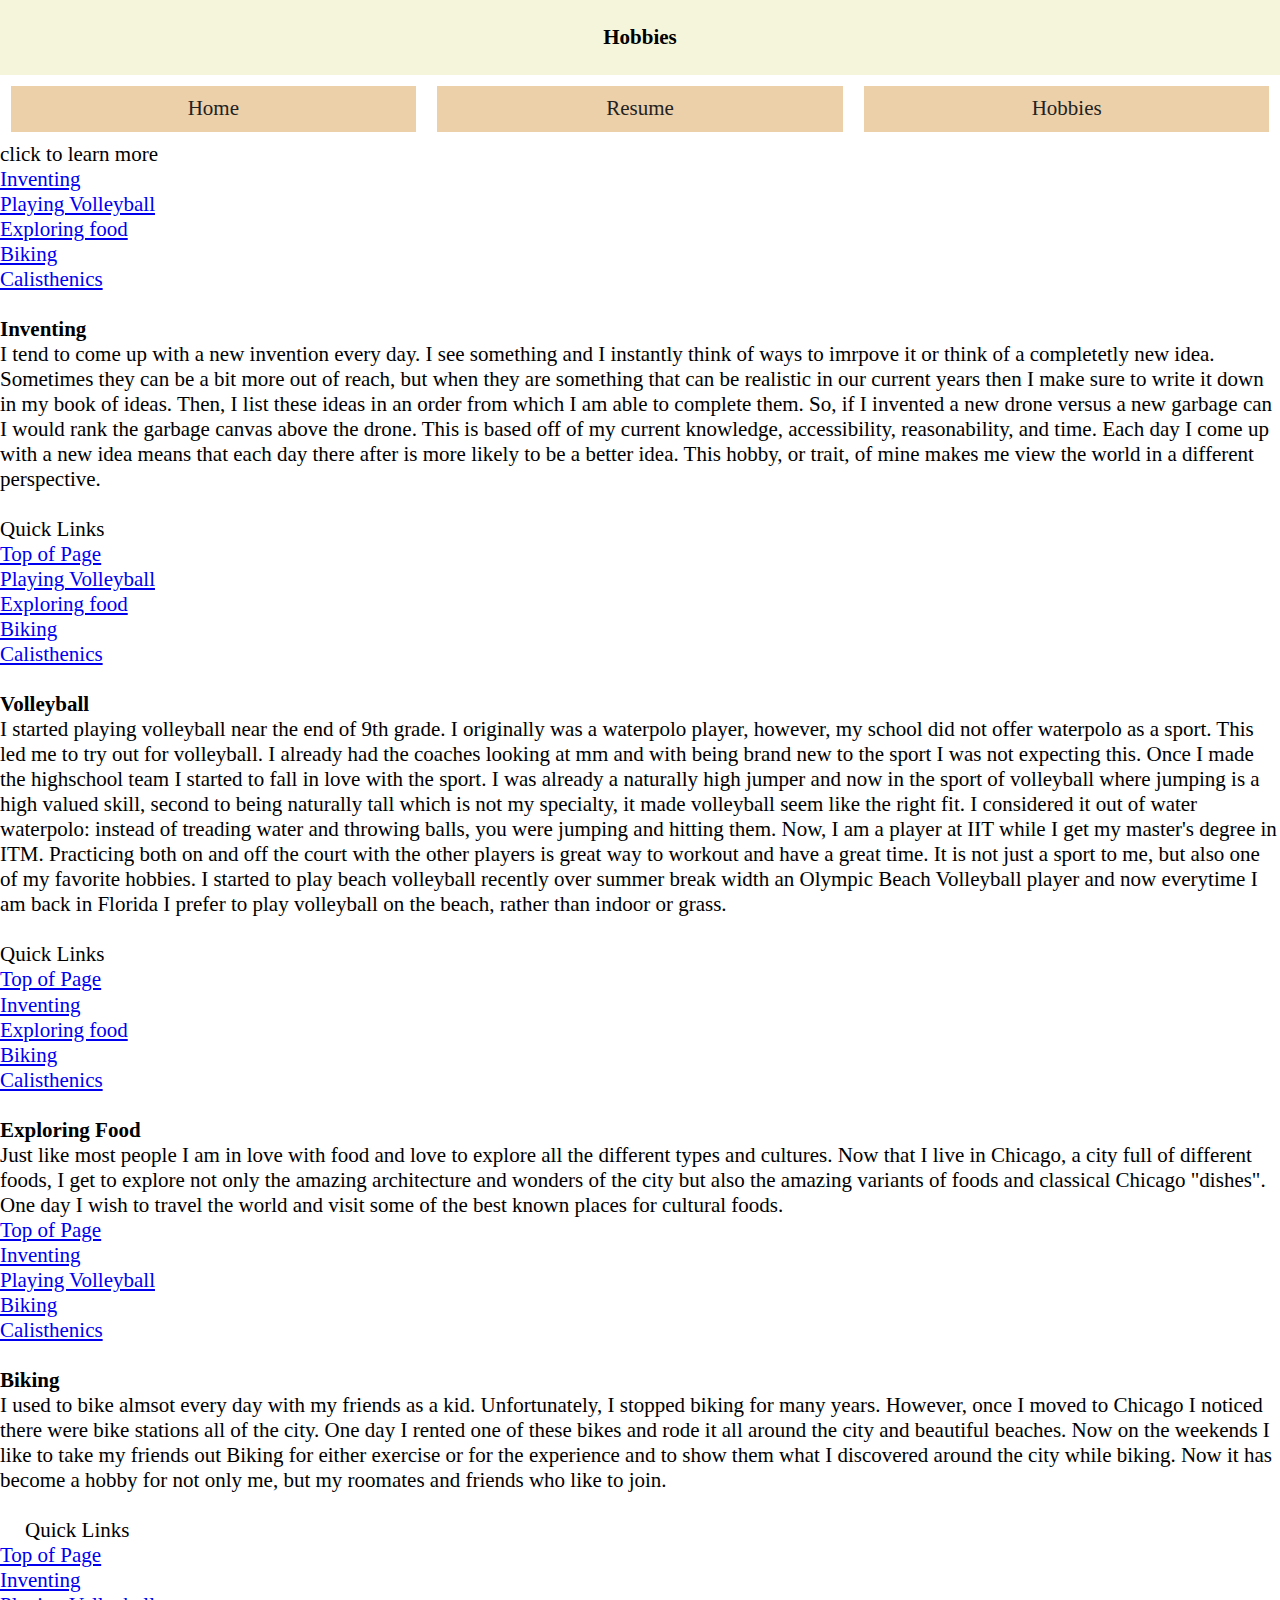
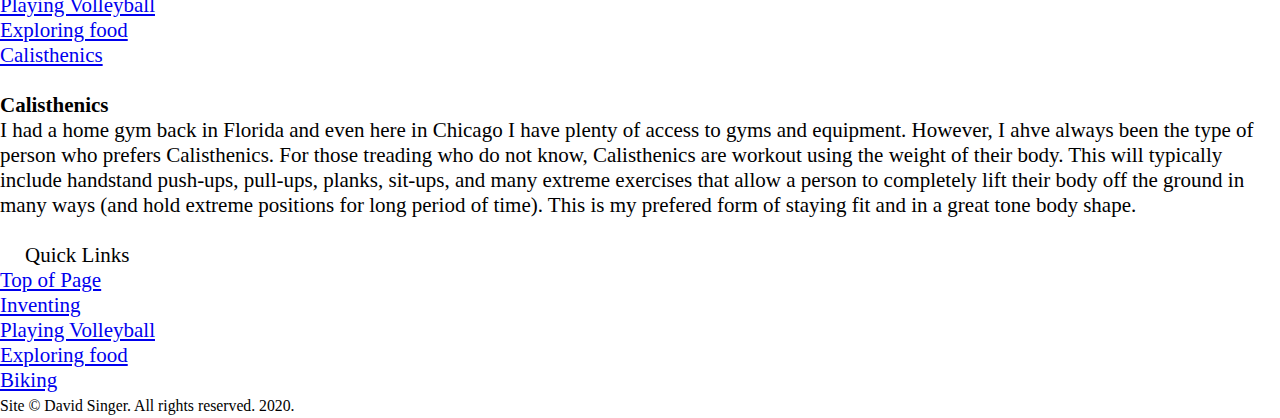
==== hobbies/index.html @ cd03e68f "Create responsive navigation bar, standard and min 304px." ====
<!DOCTYPE html>
<html lang="en" id="hobbies-page">

  <head>
    <title>Hobbies Page</title>
    <meta name="viewport" content="width=device-width,initial-scale=1.0,shrink-to-fit=none" />
    <meta charset="utf-8" />
    <link rel="stylesheet" href="../assets/css/screen.css" />
  </head>
  <body>
    <header id="header">
      <h1>Hobbies</h1>
      <nav id="navigation">
        <ul>
          <li><a href="../">Home</a></li>
          <li><a href="../resume/">Resume</a></li>
          <li><a href="">Hobbies</a></li>
        </ul>
      </nav>
    </header>

    <main id="content">
      <article>
        <h4>click to learn more</h4>
        <ul>
          <li><a href="#inventing">Inventing</a></li>
          <li><a href="#volleyball">Playing Volleyball</a></li>
          <li><a href="#food">Exploring food</a></li>
          <li><a href="#biking">Biking</a></li>
          <li><a href="#calisthenics">Calisthenics</a></li>
        </ul>
      </article>

      <article>

        <section id="inventing">
          <h2>Inventing</h2>
            <p>
              I tend to come up with a new invention every day. I see something
              and I instantly think of ways to imrpove it or think of a completetly
              new idea. Sometimes they can be a bit more out of reach, but when they
              are something that can be realistic in our current years then I make
              sure to write it down in my book of ideas. Then, I list these ideas
              in an order from which I am able to complete them. So, if I invented
              a new drone versus a new garbage can I would rank the garbage canvas
              above the drone. This is based off of my current knowledge,
              accessibility, reasonability, and time. Each day I come up with a
              new idea means that each day there after is more likely to be a
              better idea. This hobby, or trait, of mine makes me view the world
              in a different perspective.
            </p>
            <h5>Quick Links</h5>
            <ul>
              <li><a href="#top">Top of Page</a></li>
              <li><a href="#volleyball">Playing Volleyball</a></li>
              <li><a href="#food">Exploring food</a></li>
              <li><a href="#biking">Biking</a></li>
              <li><a href="#calisthenics">Calisthenics</a></li>
            </ul>
          </section>

          <section id="volleyball">
            <h2>Volleyball</h2>
              <p>
                I started playing volleyball near the end of 9th grade. I originally
                was a waterpolo player, however, my school did not offer waterpolo
                as a sport. This led me to try out for volleyball. I already had
                the coaches looking at mm and with being brand new to the sport I
                was not expecting this. Once I made the highschool team I started
                to fall in love with the sport. I was already a naturally high jumper
                and now in the sport of volleyball where jumping is a high valued
                skill, second to being naturally tall which is not my specialty,
                it made volleyball seem like the right fit. I considered it out
                of water waterpolo: instead of treading water and throwing balls,
                you were jumping and hitting them. Now, I am a player at IIT while
                I get my master's degree in ITM. Practicing both on and off the
                court with the other players is great way to workout and have a great
                time. It is not just a sport to me, but also one of my favorite
                hobbies.
                I started to play beach volleyball recently over summer break width
                an Olympic Beach Volleyball player and now everytime I am back
                in Florida I prefer to play volleyball on the beach, rather than
                indoor or grass.
              </p>
              <h5>Quick Links</h5>
              <ul>
                <li><a href="#top">Top of Page</a></li>
                <li><a href="#inventing">Inventing</a></li>
                <li><a href="#food">Exploring food</a></li>
                <li><a href="#biking">Biking</a></li>
                <li><a href="#calisthenics">Calisthenics</a></li>
              </ul>
          </section>

          <section id="food">
            <h2>Exploring Food</h2>
              <p>
                Just like most people I am in love with food and love to explore
                all the different types and cultures. Now that I live in Chicago,
                a city full of different foods, I get to explore not only the
                amazing architecture and wonders of the city but also the amazing
                variants of foods and classical Chicago "dishes". One day I wish
                to travel the world and visit some of the best known places for
                cultural foods.
              </p>
              <ul>
                <li><a href="#top">Top of Page</a></li>
                <li><a href="#inventing">Inventing</a></li>
                <li><a href="#volleyball">Playing Volleyball</a></li>
                <li><a href="#biking">Biking</a></li>
                <li><a href="#calisthenics">Calisthenics</a></li>
              </ul>
          </section>

          <section id="biking">
            <h2>Biking</h2>
              <p>
                I used to bike almsot every day with my friends as a kid. Unfortunately,
                I stopped biking for many years. However, once I moved to Chicago
                I noticed there were bike stations all of the city. One day I rented
                one of these bikes and rode it all around the city and beautiful
                beaches. Now on the weekends I like to take my friends out Biking
                for either exercise or for the experience and to show them what
                I discovered around the city while biking. Now it has become a
                hobby for not only me, but my roomates and friends who like to join.
              </p>
              <ul>
                <h5>Quick Links</h5>
                <li><a href="#top">Top of Page</a></li>
                <li><a href="#inventing">Inventing</a></li>
                <li><a href="#volleyball">Playing Volleyball</a></li>
                <li><a href="#food">Exploring food</a></li>
                <li><a href="#calisthenics">Calisthenics</a></li>
              </ul>
          </section>

          <section id="calisthenics">
            <h2>Calisthenics</h2>
              <p>
                I had a home gym back in Florida and even here in Chicago I have
                plenty of access to gyms and equipment. However, I ahve always
                been the type of person who prefers Calisthenics. For those treading
                who do not know, Calisthenics are workout using the weight of their
                body. This will typically include handstand push-ups, pull-ups,
                planks, sit-ups, and many extreme exercises that allow a person
                to completely lift their body off the ground in many ways (and hold
                extreme positions for long period of time). This is my prefered
                form of staying fit and in a great tone body shape.
              </p>
              <ul>
                <h5>Quick Links</h5>
                <li><a href="#top">Top of Page</a></li>
                <li><a href="#inventing">Inventing</a></li>
                <li><a href="#volleyball">Playing Volleyball</a></li>
                <li><a href="#food">Exploring food</a></li>
                <li><a href="#biking">Biking</a></li>
              </ul>
          </section>

      </article>
    </main>

    <footer id="footer">
      <p>Site © David Singer. All rights reserved. 2020.</p>
    </footer>
  </body>
</html>
---- assets/css/screen.css ----
@import url('https://fonts.googleapis.com/css2?family=David+Libre&display=swap');
@import url('//basehold.it/25');

/* http://meyerweb.com/eric/tools/css/reset/
   v2.0 | 20110126
   License: none (public domain)
*/
/* stylelint-disable */
a,abbr,acronym,address,applet,article,aside,audio,b,big,blockquote,body,canvas,caption,center,cite,code,dd,del,details,dfn,div,dl,dt,em,embed,fieldset,figcaption,figure,footer,form,h1,h2,h3,h4,h5,h6,header,hgroup,html,i,iframe,img,ins,kbd,label,legend,li,mark,menu,nav,object,ol,output,p,pre,q,ruby,s,samp,section,small,span,strike,strong,sub,summary,sup,table,tbody,td,tfoot,th,thead,time,tr,tt,u,ul,var,video{margin:0;padding:0;border:0;font:inherit;vertical-align:baseline}article,aside,details,figcaption,figure,footer,header,hgroup,main,menu,nav,section{display:block}html{line-height:1}body{line-height:inherit}ol,ul{list-style:none}blockquote,q{quotes:none}blockquote:after,blockquote:before,q:after,q:before{content:'';content:none}table{border-collapse:collapse;border-spacing:0}
/* stylelint-enable */

html{
  font-family: Times, Georgia, 'David Libre';
  font-size: 1.313em; /* 21px / 16px = 1.313em */
  line-height: 1.19047619em; /* 25px / 21px = 1.19047619em */
}

h1{
  padding-top: 1.19047619em; /* 25px / 21px = 1.19047619em */
  font-weight: 800;
  background-color: beige;
  padding: 1.19047619em;;
  text-align: center;
}

nav a{
  margin: .5em .5em;
  display: block;
  text-align: center;
  text-decoration: none;
  background: #ecd0aa;
  color: #222;
  padding-block: 0.5em
}

a:hover{
  background: #a6733d
}

h2{
  padding-top: 1.19047619em; /* 25px / 21px = 1.19047619em */
  font-weight: 800;
}

h3{
  font-style: italic;
  font-weight: 800;
  padding-top: 1.19047619em; /* 25px / 21px = 1.19047619em */
}

h5{
  padding-top: 1.19047619em; /* 25px / 21px = 1.19047619em */
}

p{
  padding-top/bottom: 1.19047619em; /* 25px / 21px = 1.19047619em */
}
#resume-page li{
  padding-left: 1.19047619em;
}

ul h5{
  padding-left: 1.19047619em;
}

ul ul {
  padding-left: 1.19047619em;
}

footer{
  font-size: 0.75em; /* 12px / 16px =.75em */
}

/* State Styles */
@media screen and (min-width: 304px){
  nav a{
    display: block;
    text-align: center;
    text-decoration: none;
    background: #ecd0aa;
    color: #222;
    padding-block: 0.5em
  }
  nav li{
    float: left;
    width: 33.3333333333%;
  }
  nav a:hover{
    background: #a6733d
  }
}
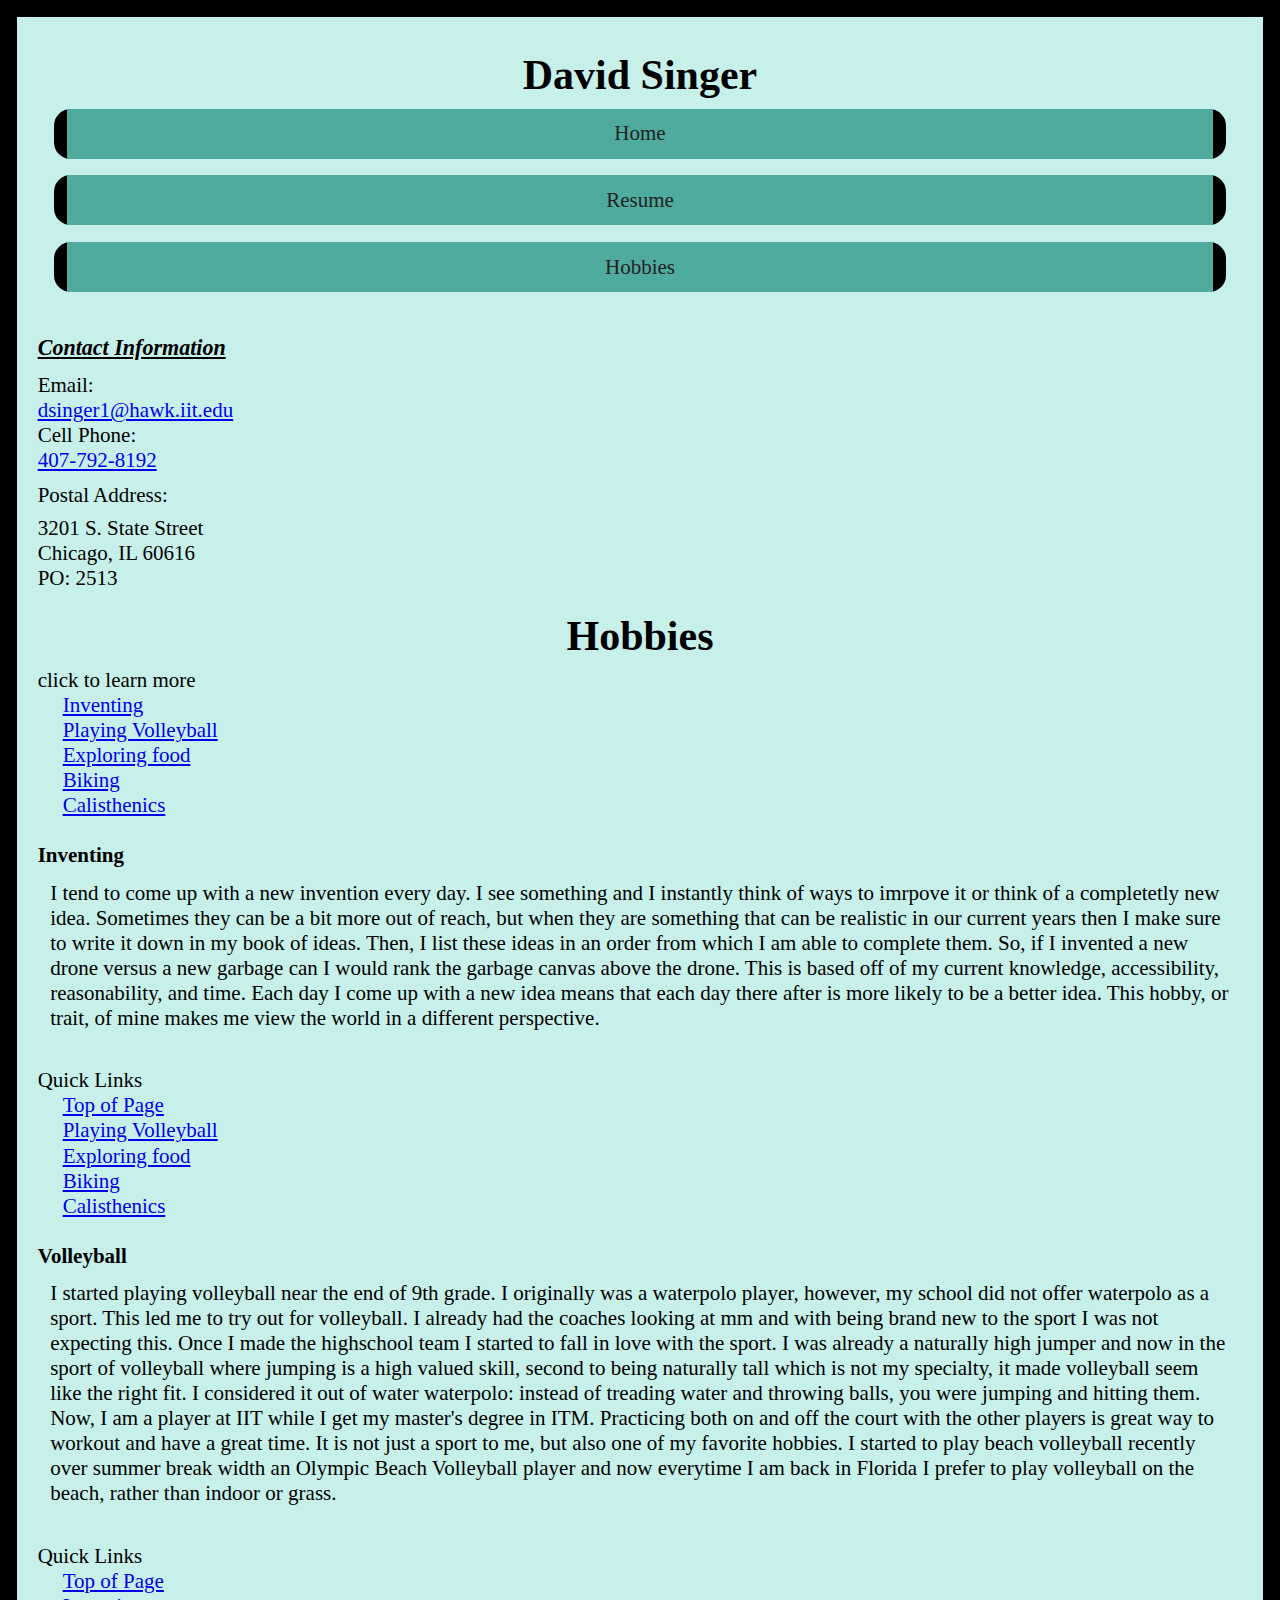
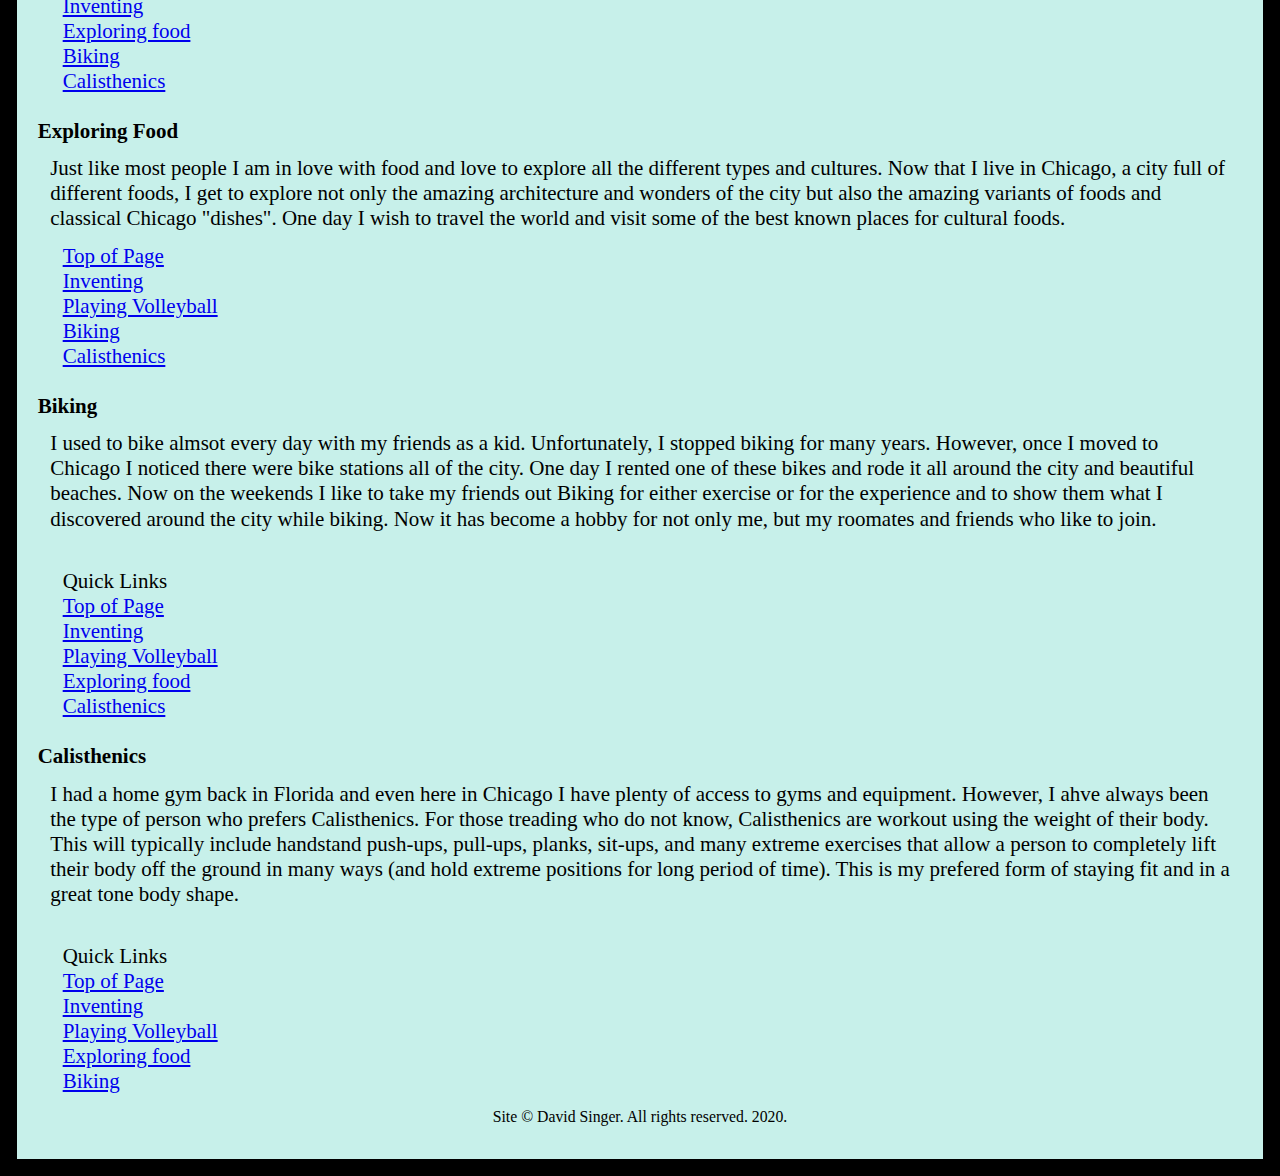
==== commit 5cf1e9c1: "Make left grid universal to all page (re-organize html) and page title styles (css)" ====
--- a/hobbies/index.html
+++ b/hobbies/index.html
@@ -9,7 +9,7 @@
   </head>
   <body>
     <header id="header">
-      <h1>Hobbies</h1>
+      <h1>David Singer</h1>
       <nav id="navigation">
         <ul>
           <li><a href="../">Home</a></li>
@@ -17,9 +17,27 @@
           <li><a href="">Hobbies</a></li>
         </ul>
       </nav>
+      <aside id="contact">
+        <h3 id="ctitle">Contact Information</h3>
+        <ul>
+          <li>Email:</li>
+          <li class="email"><a href="mailto:dsinger1@hawk.iit.edu">dsinger1@hawk.iit.edu</a></li>
+          <li>Cell Phone:</li>
+          <li class="tel"><a href="tel:+4077928192">407-792-8192</a></li>
+          <li class="postal">
+            <h4 id="address">Postal Address:</h4>
+              <ol>
+                <li>3201 S. State Street</li>
+                <li>Chicago, IL 60616</li>
+                <li>PO: 2513</li>
+              </ol>
+          </li>
+        </ul>
+      </aside>
     </header>
 
     <main id="content">
+      <h2 id="ptitle">Hobbies</h2>
       <article>
         <h4>click to learn more</h4>
         <ul>
--- a/assets/css/screen.css
+++ b/assets/css/screen.css
@@ -13,28 +13,42 @@
   font-family: Times, Georgia, 'David Libre';
   font-size: 1.313em; /* 21px / 16px = 1.313em */
   line-height: 1.19047619em; /* 25px / 21px = 1.19047619em */
+  padding: 0.79365079333em; /* 1 / 3 line-height */
+  background: black;
 }
 
 h1{
-  padding-top: 1.19047619em; /* 25px / 21px = 1.19047619em */
+  padding-top: 0.5em;
   font-weight: 800;
-  background-color: beige;
-  padding: 1.19047619em;;
+  background-color: #c7f0ea;
   text-align: center;
+  line-height: 0.79365079333em; /* 2/3 line-height */
+  font-size: 200%;
+}
+
+body{
+  padding: 1em;
+  background-color: #c7f0ea;
 }
 
 nav a{
-  margin: .5em .5em;
+  margin: 0.595238095em 0.595238095em; /* half line*/
   display: block;
   text-align: center;
   text-decoration: none;
-  background: #ecd0aa;
+  background: #50ab9f;
   color: #222;
-  padding-block: 0.5em
+  padding-block: 0.595238095em;
+}
+
+nav li{
+  margin: 0.79365079333em 0.79365079333em; /* half line*/
+  background: black;
+  border-radius: 0.79365079333em;
 }
 
 a:hover{
-  background: #a6733d
+  background: #607d9e;
 }
 
 h2{
@@ -54,8 +68,10 @@
 
 p{
   padding-top/bottom: 1.19047619em; /* 25px / 21px = 1.19047619em */
+  margin: 0.595238095em;
 }
-#resume-page li{
+
+#content li{
   padding-left: 1.19047619em;
 }
 
@@ -69,23 +85,37 @@
 
 footer{
   font-size: 0.75em; /* 12px / 16px =.75em */
+  text-align: center;
 }
 
 /* State Styles */
-@media screen and (min-width: 304px){
-  nav a{
-    display: block;
+@media screen and (min-width: 710px){
+  #resume-page body{
+    display: grid;
+    grid-gap: 20px;
+    grid-template-columns: 1fr minmax(2ch, 50ch);
+    grid-template-rows: 1fr 1fr;
+  }
+  #ptitle {
+    font-size: 200%;
+    font-weight: 800;
     text-align: center;
-    text-decoration: none;
-    background: #ecd0aa;
-    color: #222;
-    padding-block: 0.5em
+    margin-top: -0.4em; /* purely off eye design */
+    margin-bottom: 0.455em; /* purely off eye design */
   }
-  nav li{
-    float: left;
-    width: 33.3333333333%;
+  #ctitle {
+    font-size: 105%;
+    text-align: left;
+    color: black;
+    text-decoration: underline;
+    margin-bottom: 0.595238095em;
   }
-  nav a:hover{
-    background: #a6733d
+  #address {
+    margin-top: 0.45em; /* purely off eye design */
+    margin-bottom: 0.39em; /* purely off eye design */
+  }
+  footer{
+    grid-column-start: 1;
+    grid-column-end: 3;
   }
 }
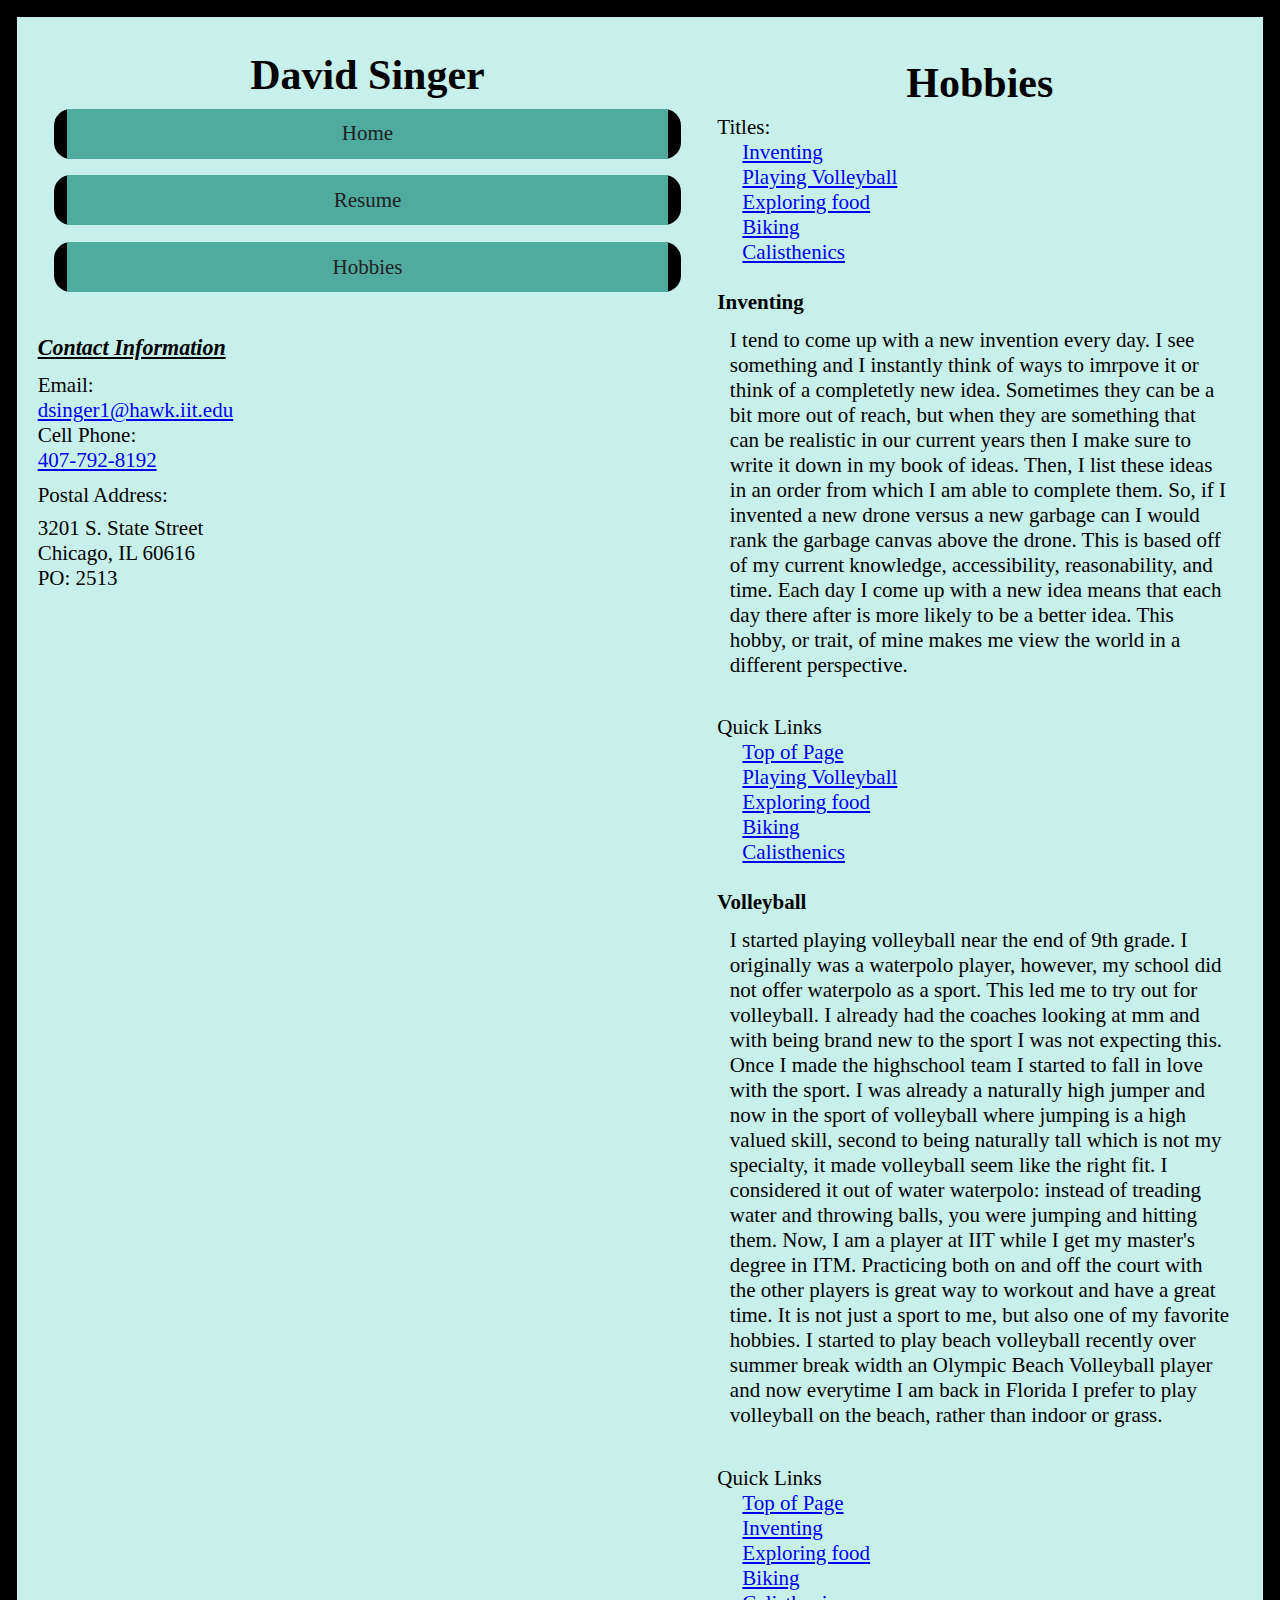
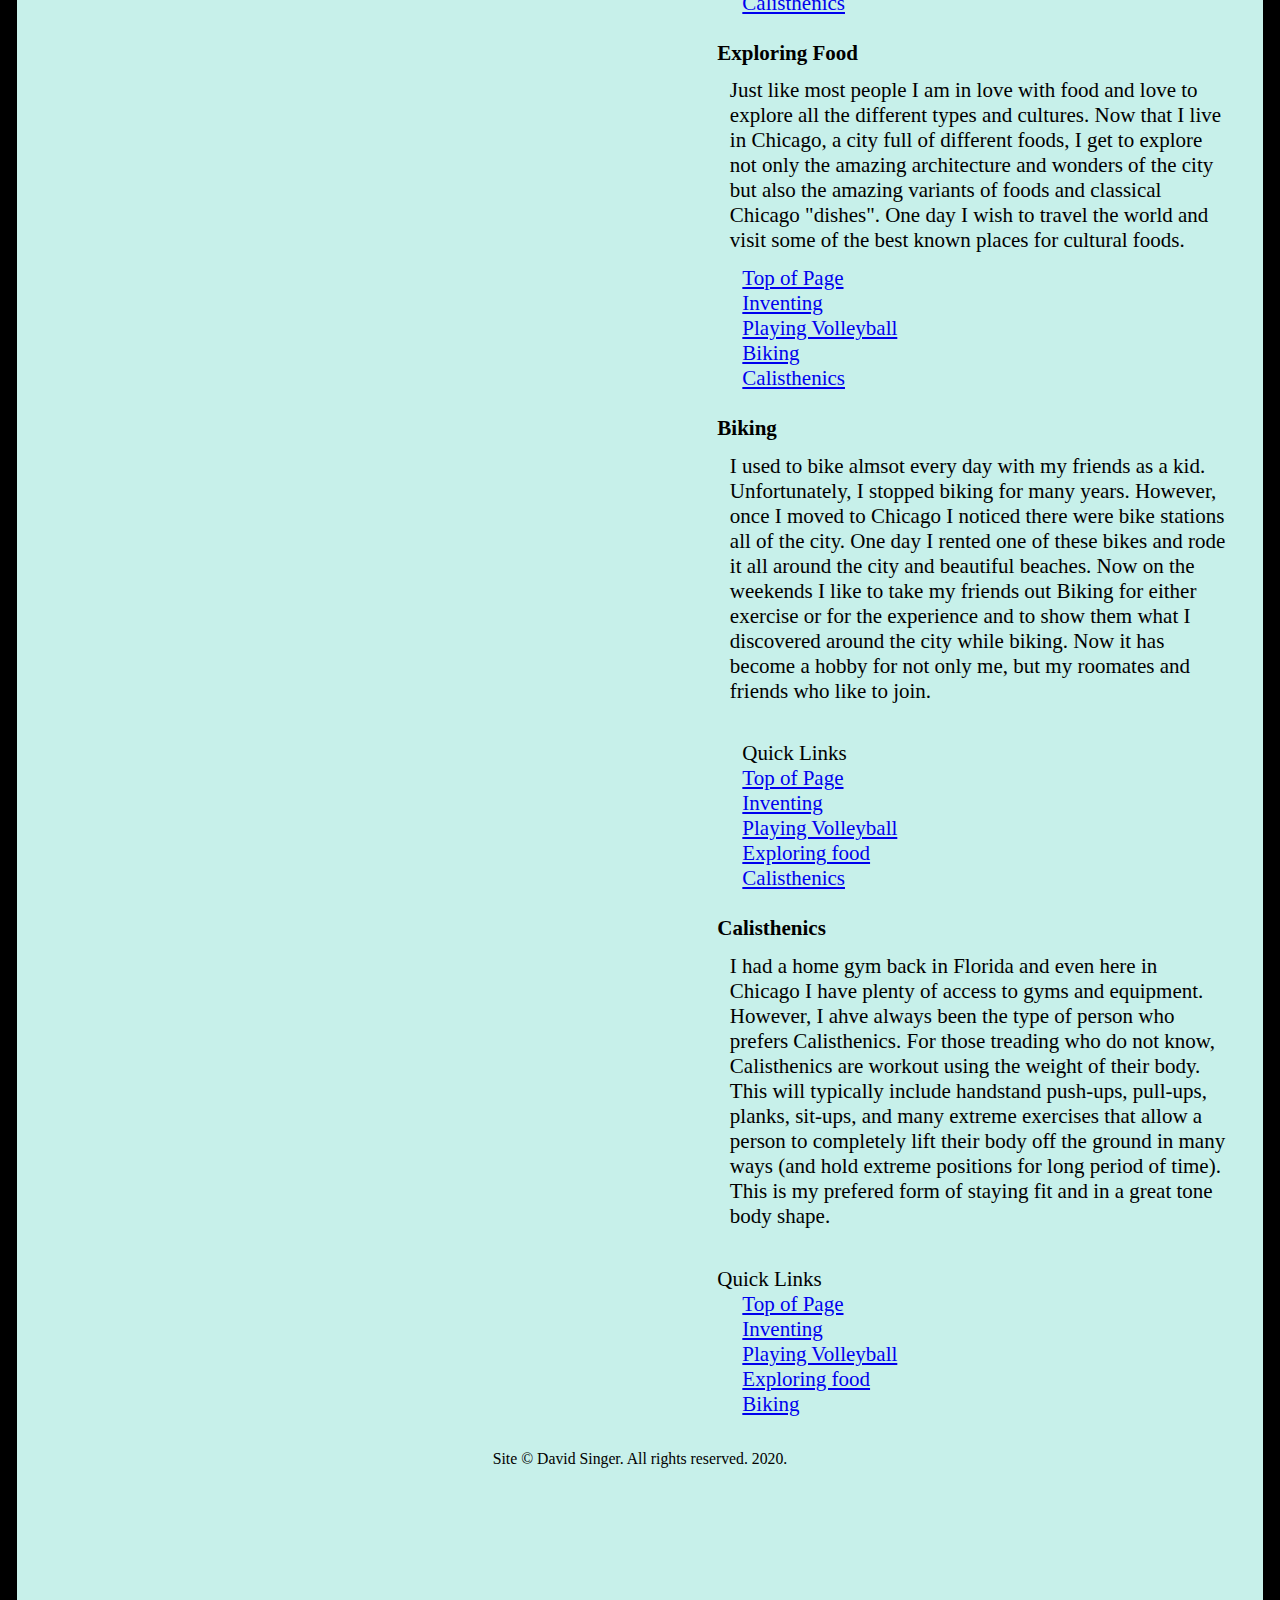
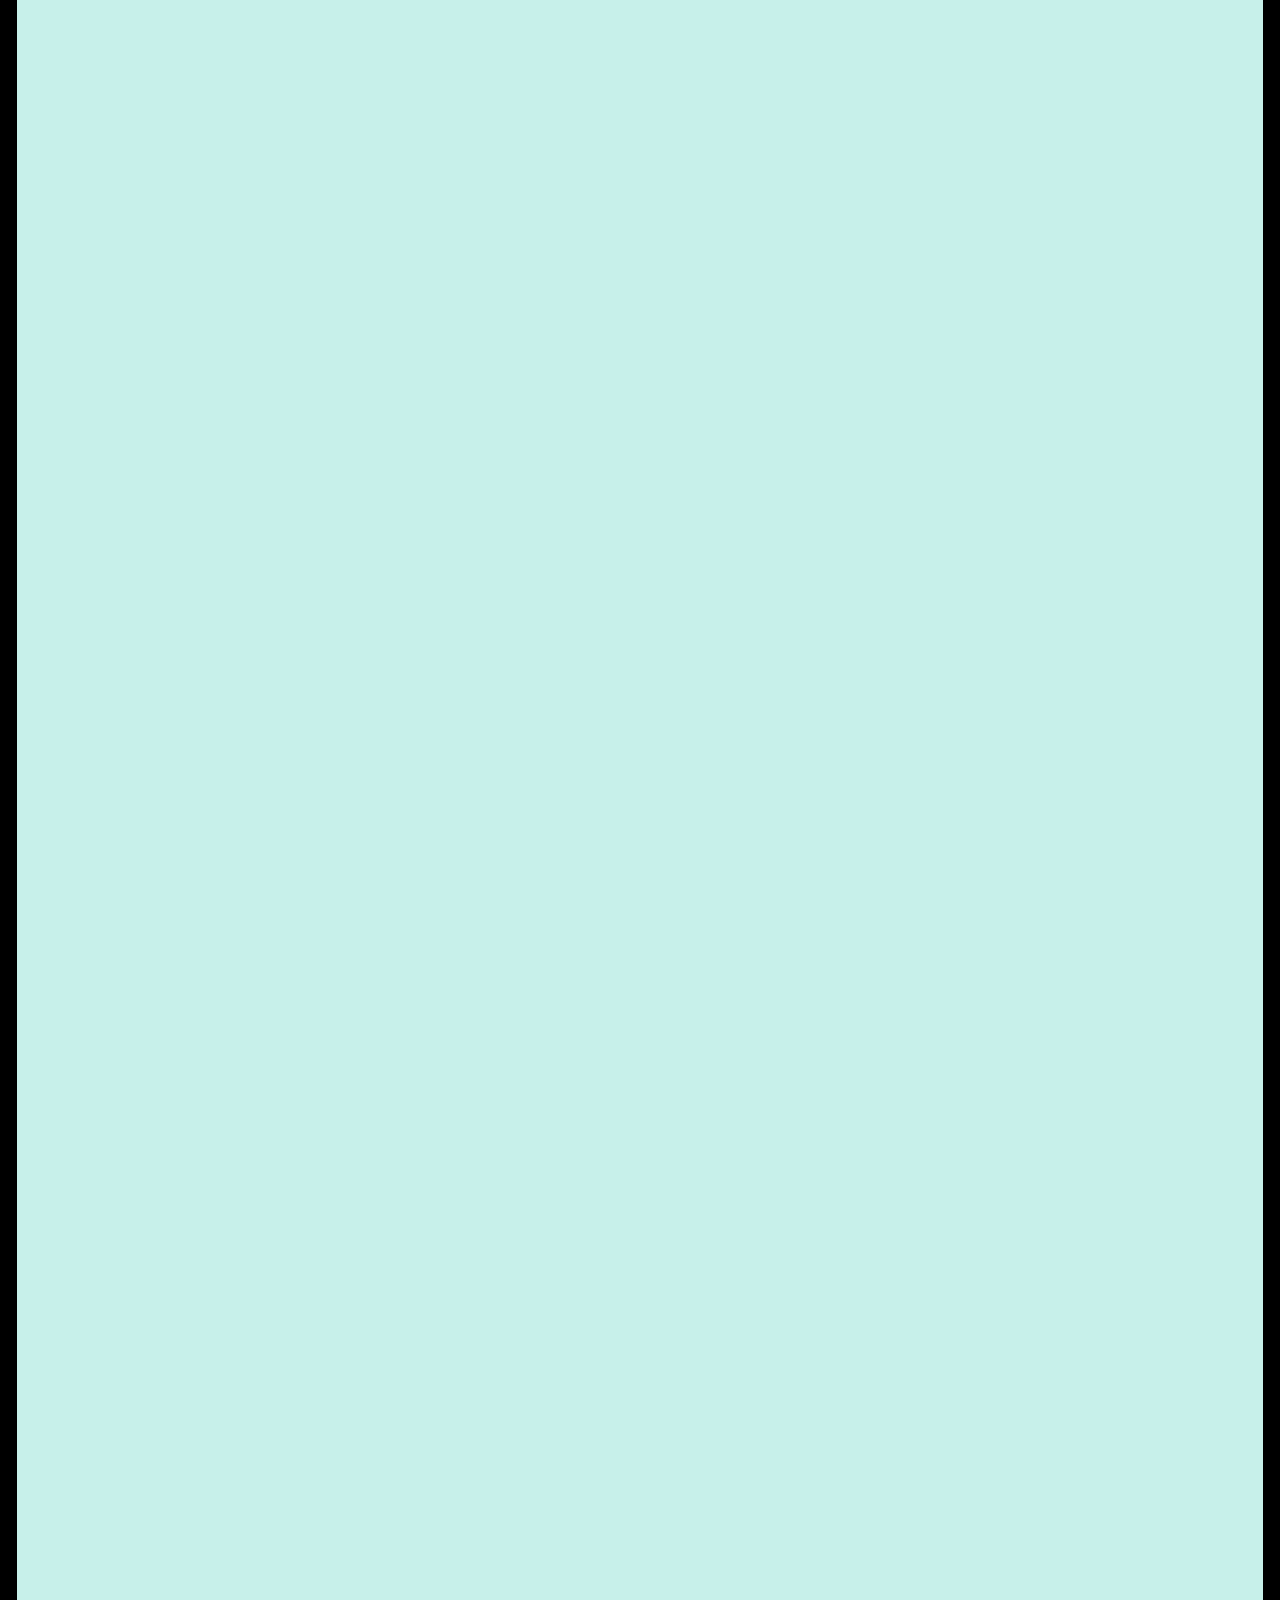
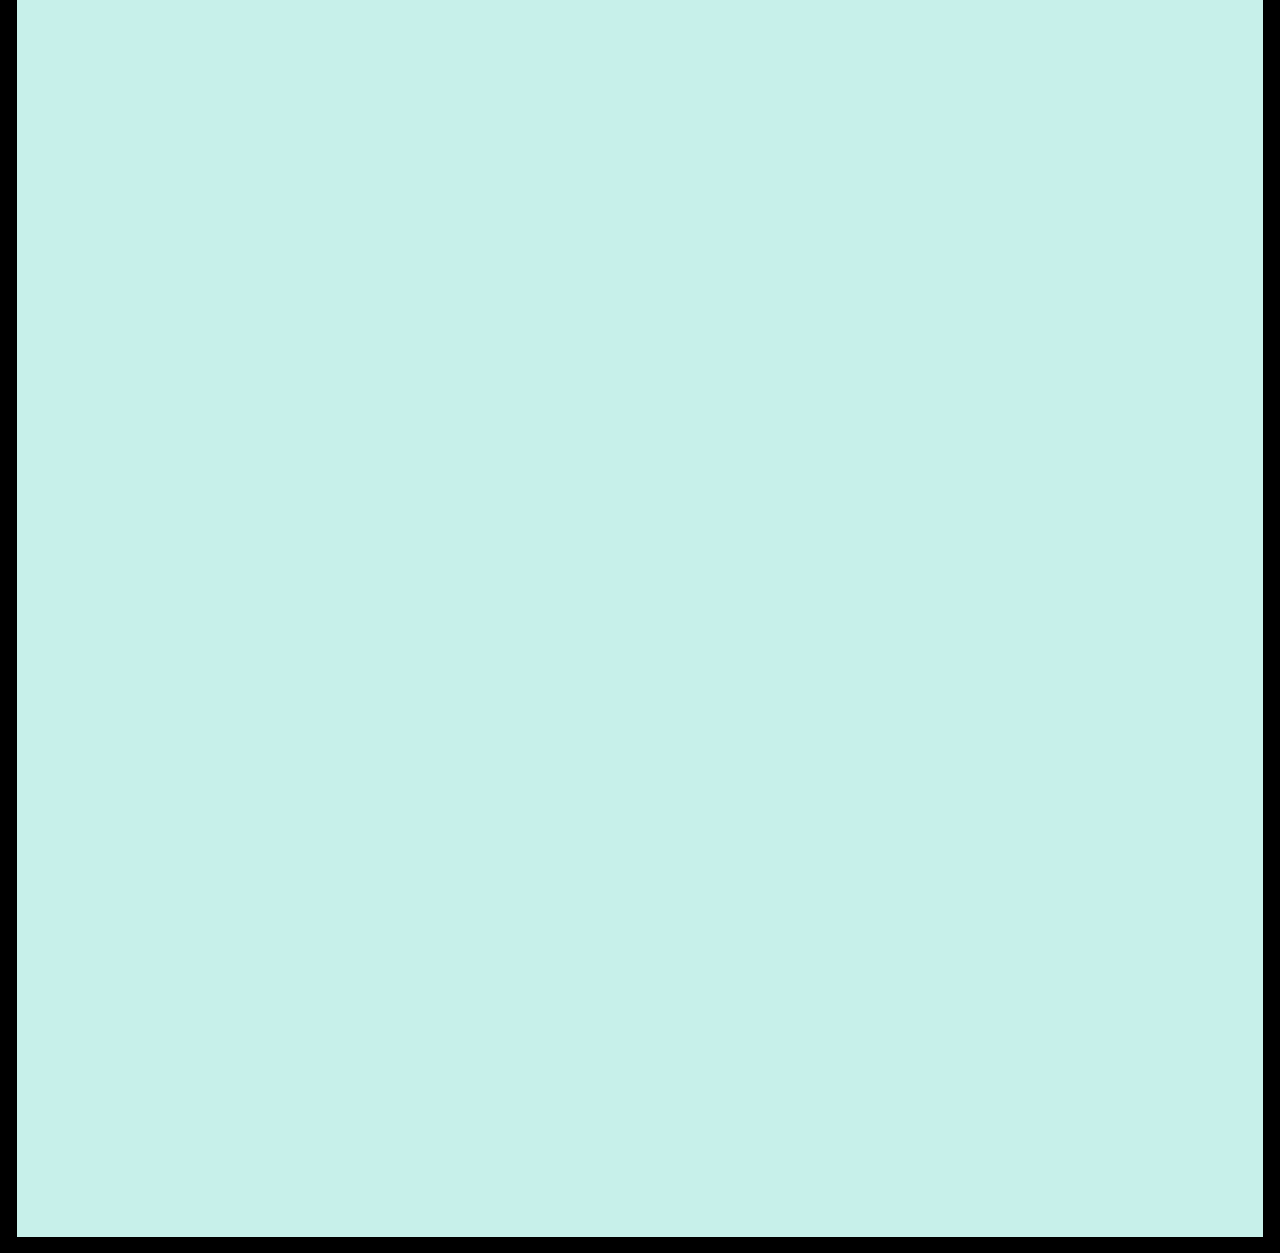
==== commit 5928559d: "Add class name to <ul> links on hobbies page for future" ====
--- a/hobbies/index.html
+++ b/hobbies/index.html
@@ -39,8 +39,8 @@
     <main id="content">
       <h2 id="ptitle">Hobbies</h2>
       <article>
-        <h4>click to learn more</h4>
-        <ul>
+        <h4>Titles:</h4>
+        <ul class="links">
           <li><a href="#inventing">Inventing</a></li>
           <li><a href="#volleyball">Playing Volleyball</a></li>
           <li><a href="#food">Exploring food</a></li>
@@ -68,7 +68,7 @@
               in a different perspective.
             </p>
             <h5>Quick Links</h5>
-            <ul>
+            <ul class="links">
               <li><a href="#top">Top of Page</a></li>
               <li><a href="#volleyball">Playing Volleyball</a></li>
               <li><a href="#food">Exploring food</a></li>
@@ -101,7 +101,7 @@
                 indoor or grass.
               </p>
               <h5>Quick Links</h5>
-              <ul>
+              <ul class="links">
                 <li><a href="#top">Top of Page</a></li>
                 <li><a href="#inventing">Inventing</a></li>
                 <li><a href="#food">Exploring food</a></li>
@@ -121,7 +121,7 @@
                 to travel the world and visit some of the best known places for
                 cultural foods.
               </p>
-              <ul>
+              <ul class="links">
                 <li><a href="#top">Top of Page</a></li>
                 <li><a href="#inventing">Inventing</a></li>
                 <li><a href="#volleyball">Playing Volleyball</a></li>
@@ -142,7 +142,7 @@
                 I discovered around the city while biking. Now it has become a
                 hobby for not only me, but my roomates and friends who like to join.
               </p>
-              <ul>
+              <ul class="links">
                 <h5>Quick Links</h5>
                 <li><a href="#top">Top of Page</a></li>
                 <li><a href="#inventing">Inventing</a></li>
@@ -165,8 +165,8 @@
                 extreme positions for long period of time). This is my prefered
                 form of staying fit and in a great tone body shape.
               </p>
-              <ul>
-                <h5>Quick Links</h5>
+              <h5>Quick Links</h5>
+              <ul class="links">
                 <li><a href="#top">Top of Page</a></li>
                 <li><a href="#inventing">Inventing</a></li>
                 <li><a href="#volleyball">Playing Volleyball</a></li>
--- a/assets/css/screen.css
+++ b/assets/css/screen.css
@@ -90,7 +90,7 @@
 
 /* State Styles */
 @media screen and (min-width: 710px){
-  #resume-page body{
+   body{
     display: grid;
     grid-gap: 20px;
     grid-template-columns: 1fr minmax(2ch, 50ch);
@@ -114,6 +114,8 @@
     margin-top: 0.45em; /* purely off eye design */
     margin-bottom: 0.39em; /* purely off eye design */
   }
+  ul.links{
+  }
   footer{
     grid-column-start: 1;
     grid-column-end: 3;
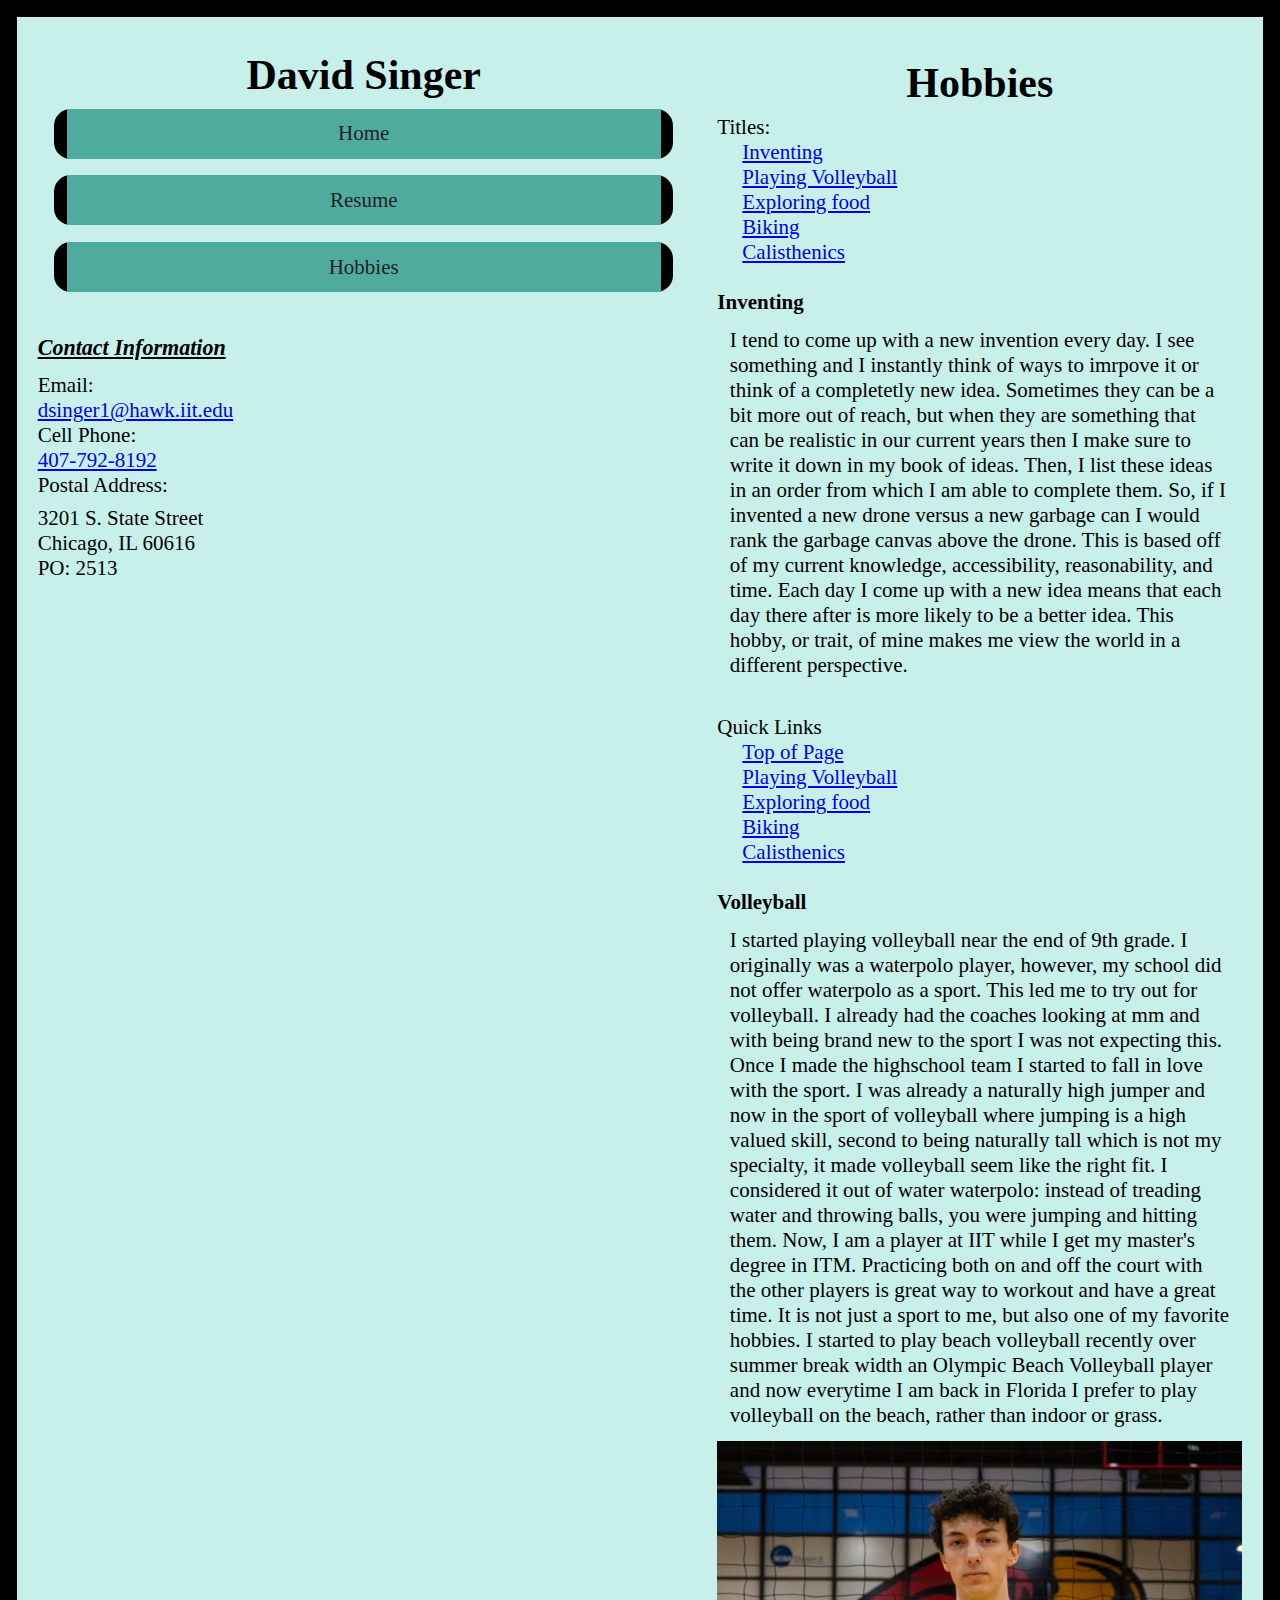
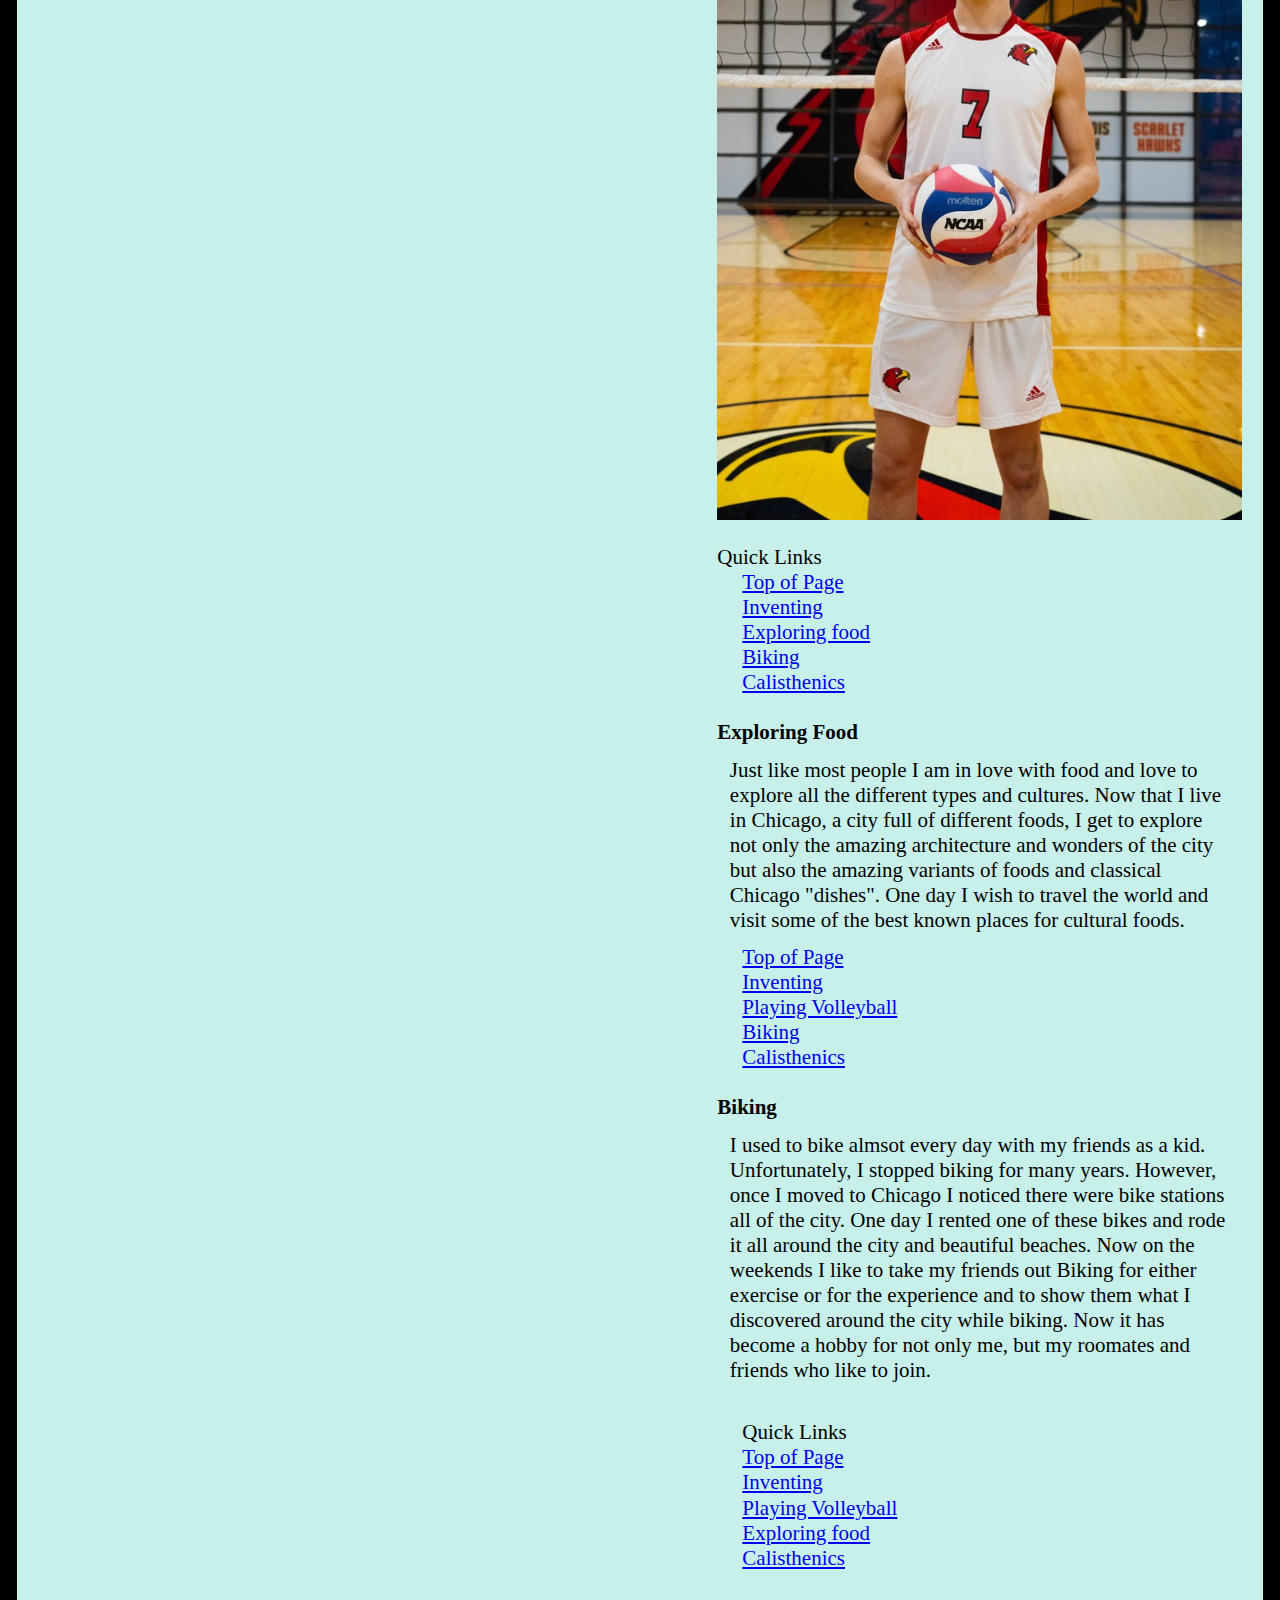
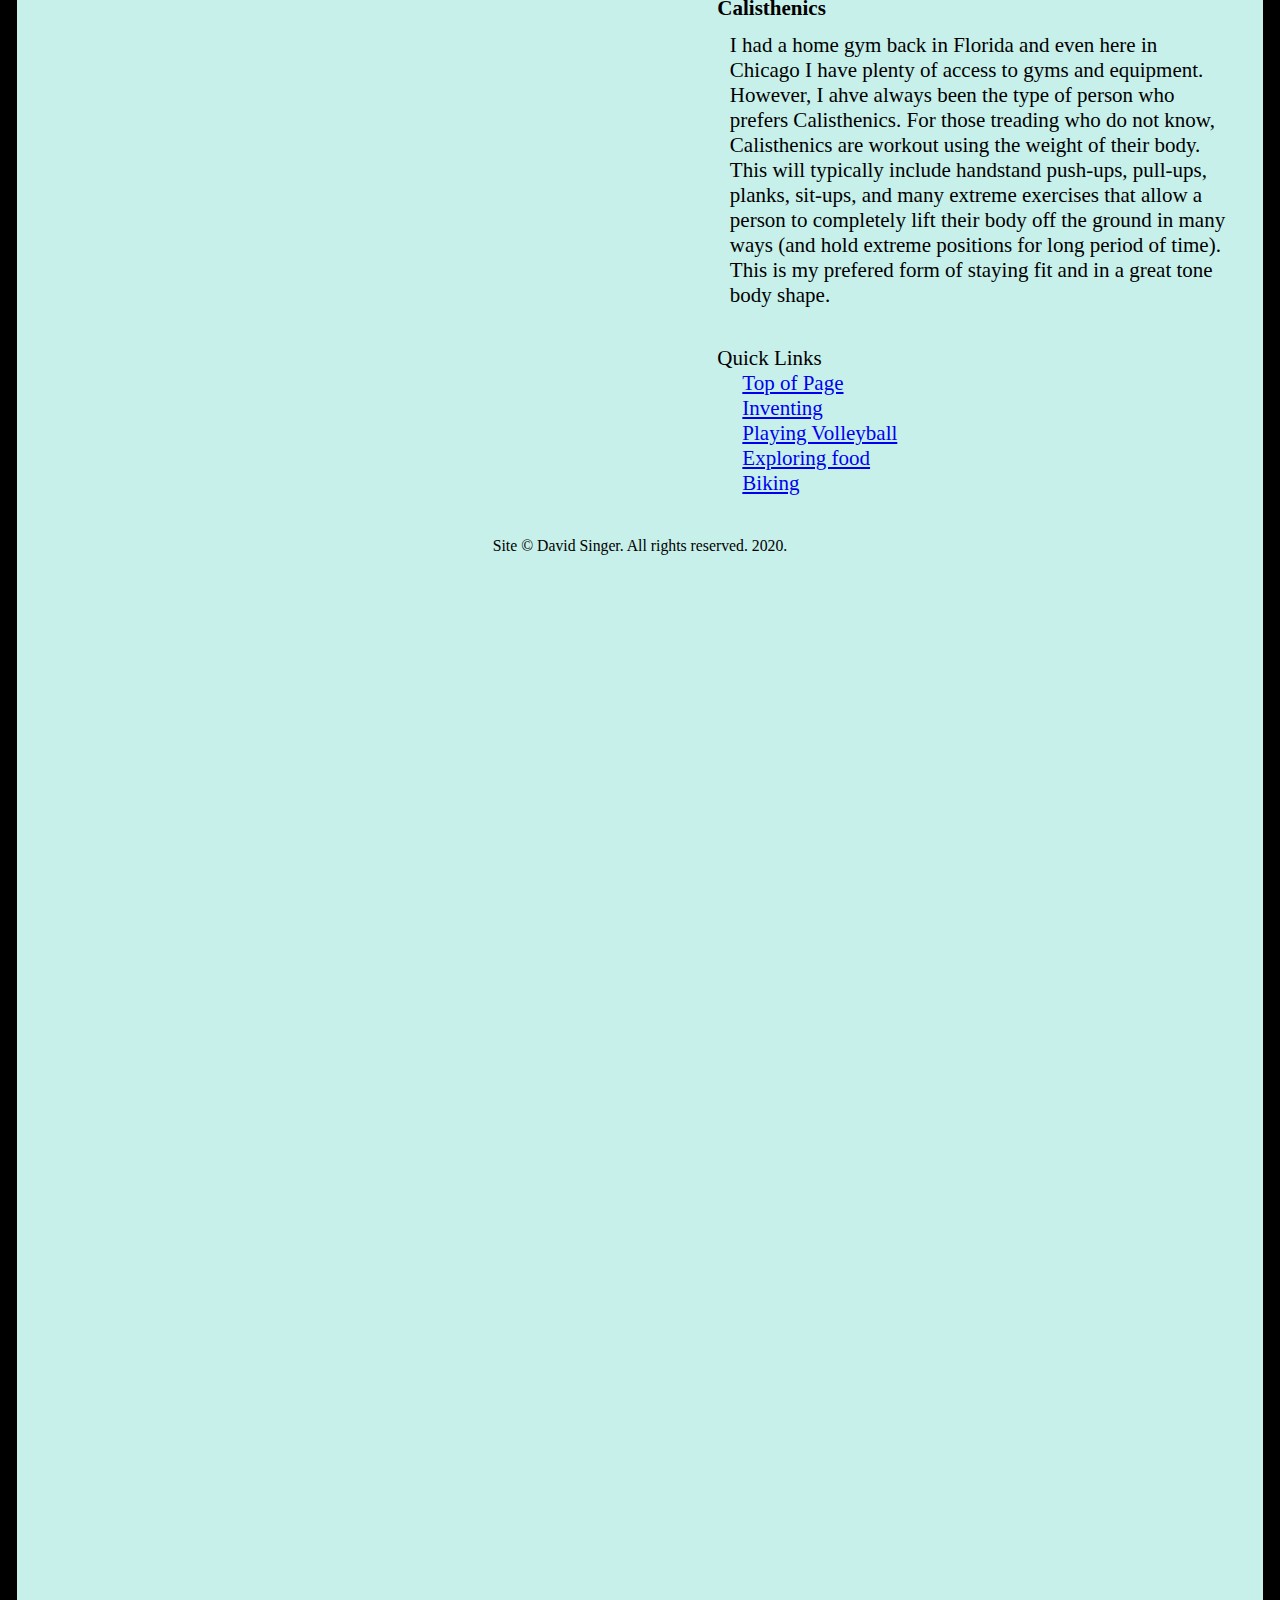
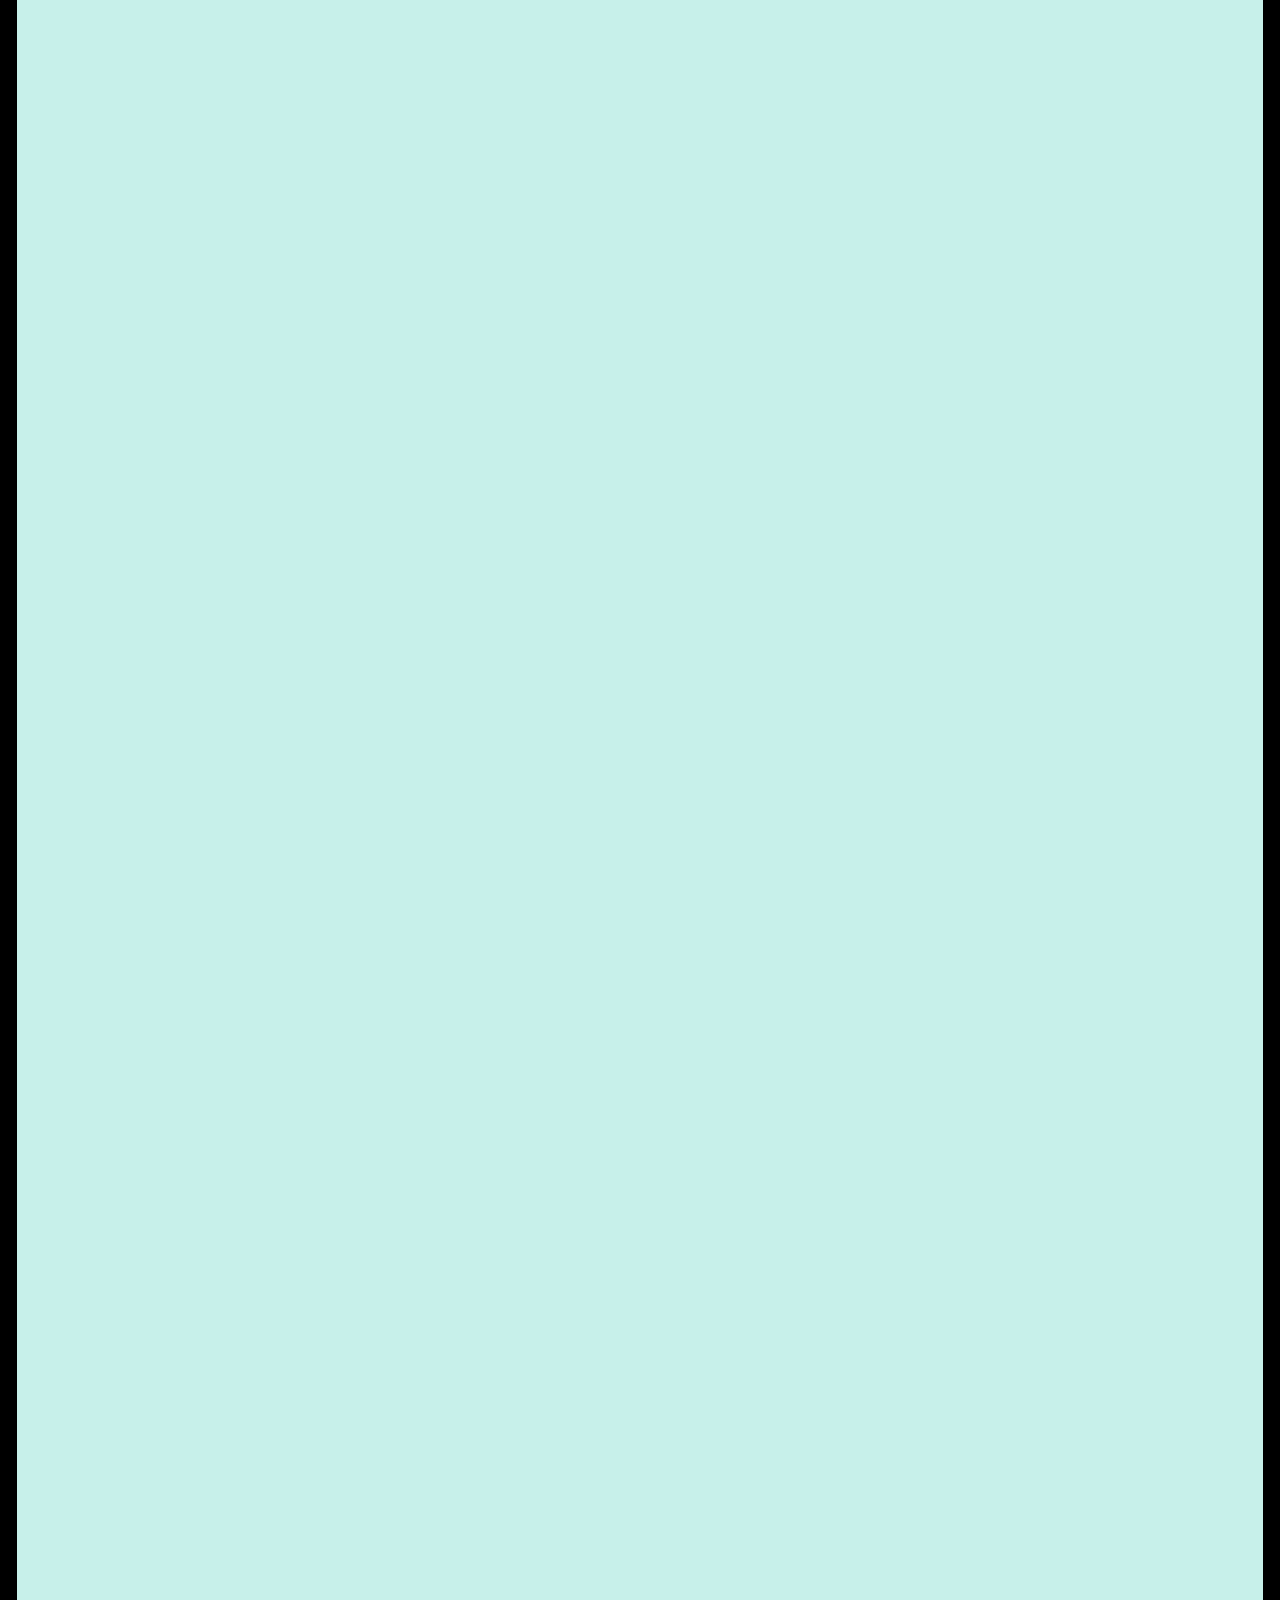
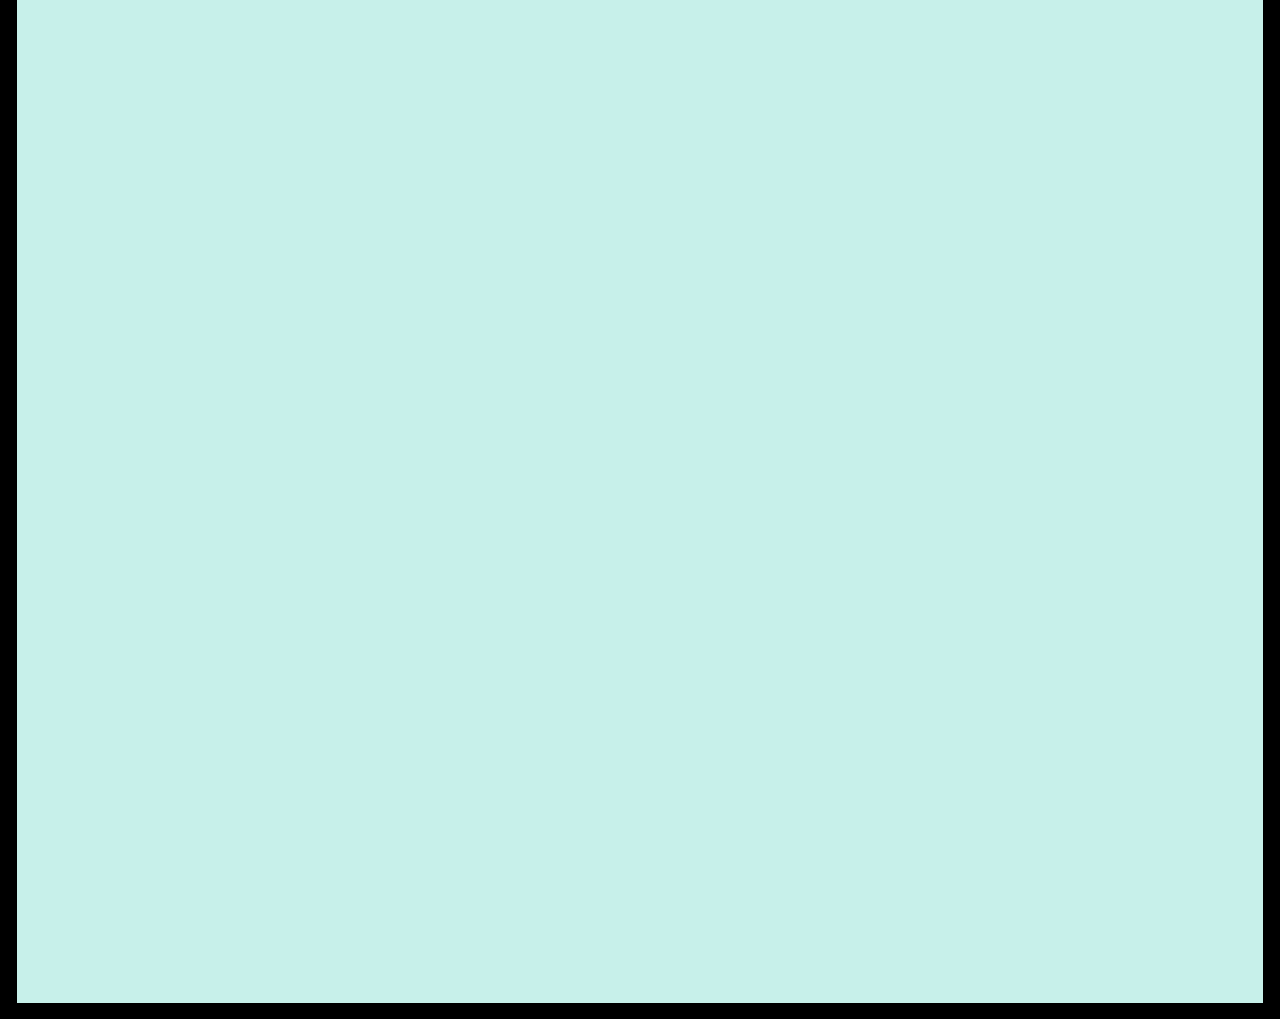
==== commit 386d5c62: "Add base responsive style to mobile images" ====
--- a/hobbies/index.html
+++ b/hobbies/index.html
@@ -100,6 +100,10 @@
                 in Florida I prefer to play volleyball on the beach, rather than
                 indoor or grass.
               </p>
+              <figure>
+                <img src="../assets/img/volleyball_headshot_with_ball.JPG"
+                  alt="Headshot of me in my volleyball uniform holding a ball" />
+              </figure>
               <h5>Quick Links</h5>
               <ul class="links">
                 <li><a href="#top">Top of Page</a></li>
--- a/assets/css/screen.css
+++ b/assets/css/screen.css
@@ -83,6 +83,11 @@
   padding-left: 1.19047619em;
 }
 
+img {
+  display: block;
+  max-width: 100%;
+}
+
 footer{
   font-size: 0.75em; /* 12px / 16px =.75em */
   text-align: center;
@@ -92,7 +97,7 @@
 @media screen and (min-width: 710px){
    body{
     display: grid;
-    grid-gap: 20px;
+    grid-gap: 1.313em;
     grid-template-columns: 1fr minmax(2ch, 50ch);
     grid-template-rows: 1fr 1fr;
   }
@@ -110,7 +115,7 @@
     text-decoration: underline;
     margin-bottom: 0.595238095em;
   }
-  #address {
+  #address {g
     margin-top: 0.45em; /* purely off eye design */
     margin-bottom: 0.39em; /* purely off eye design */
   }
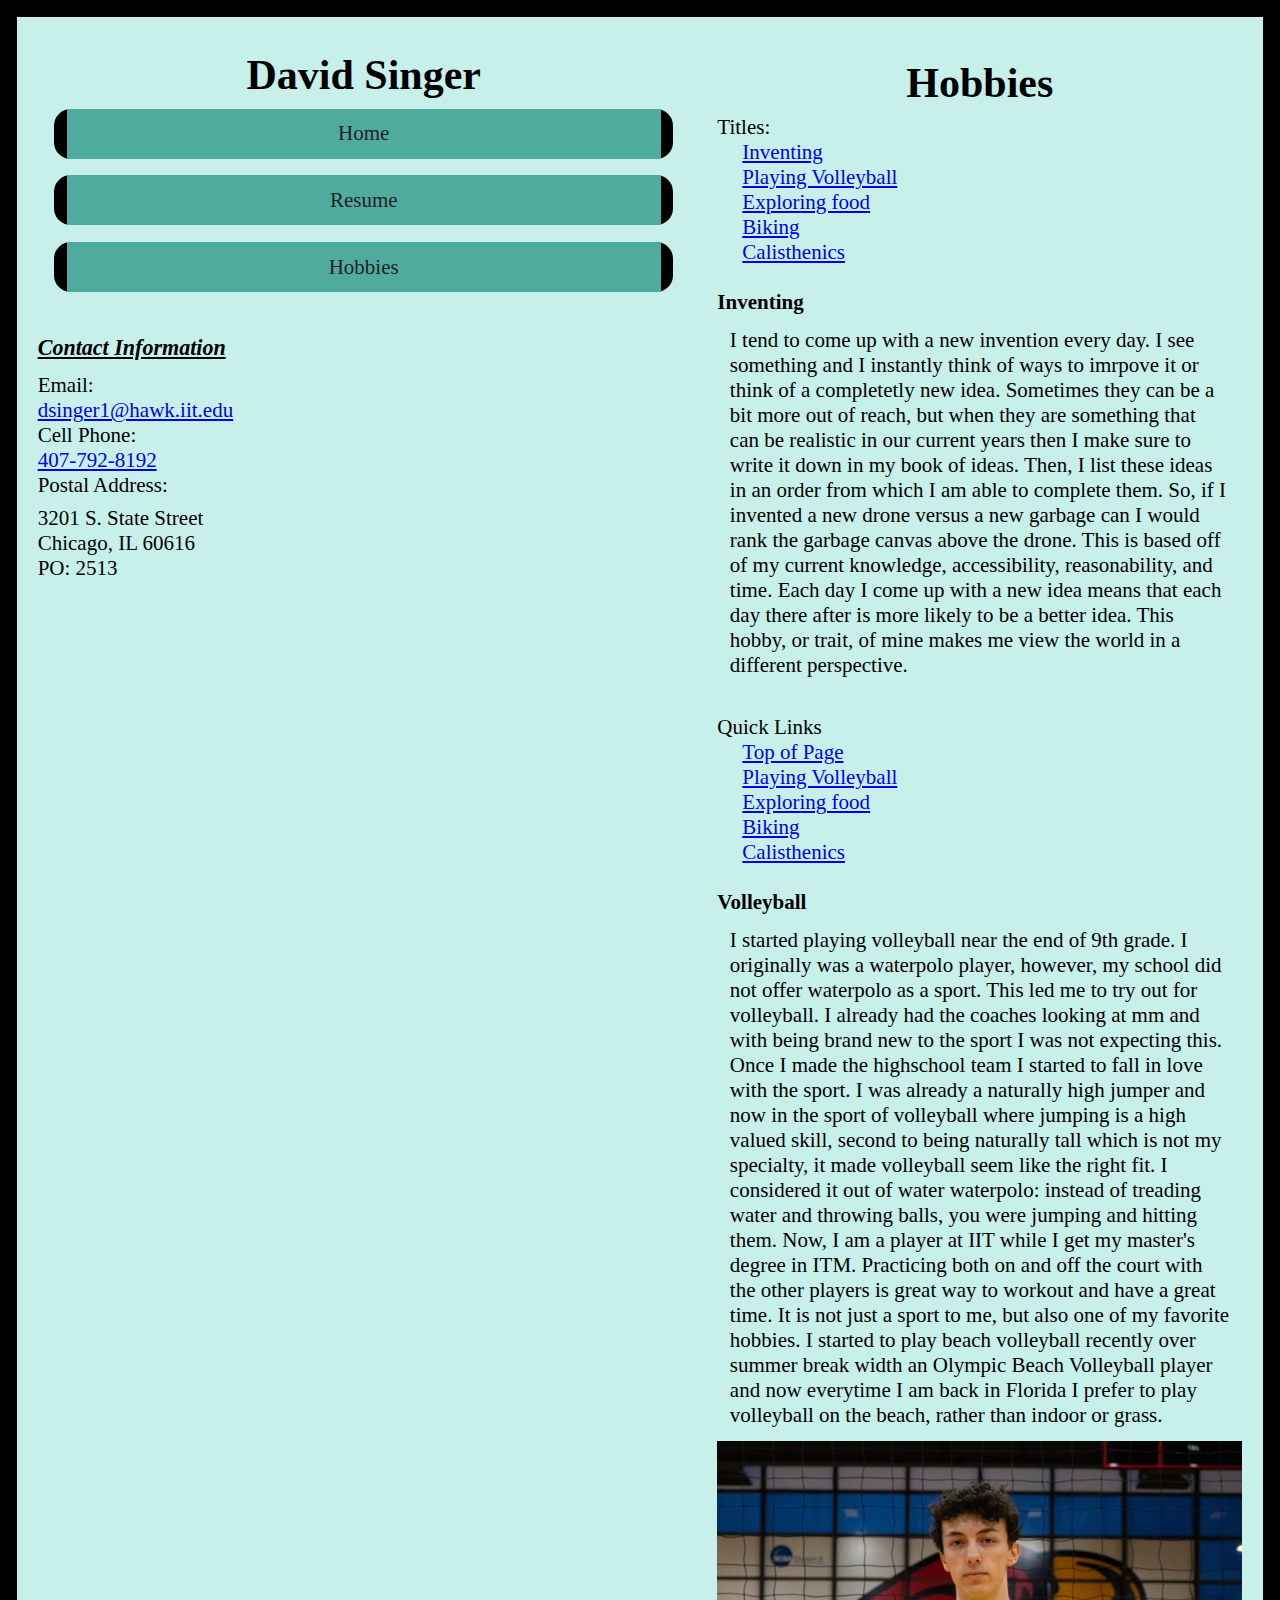
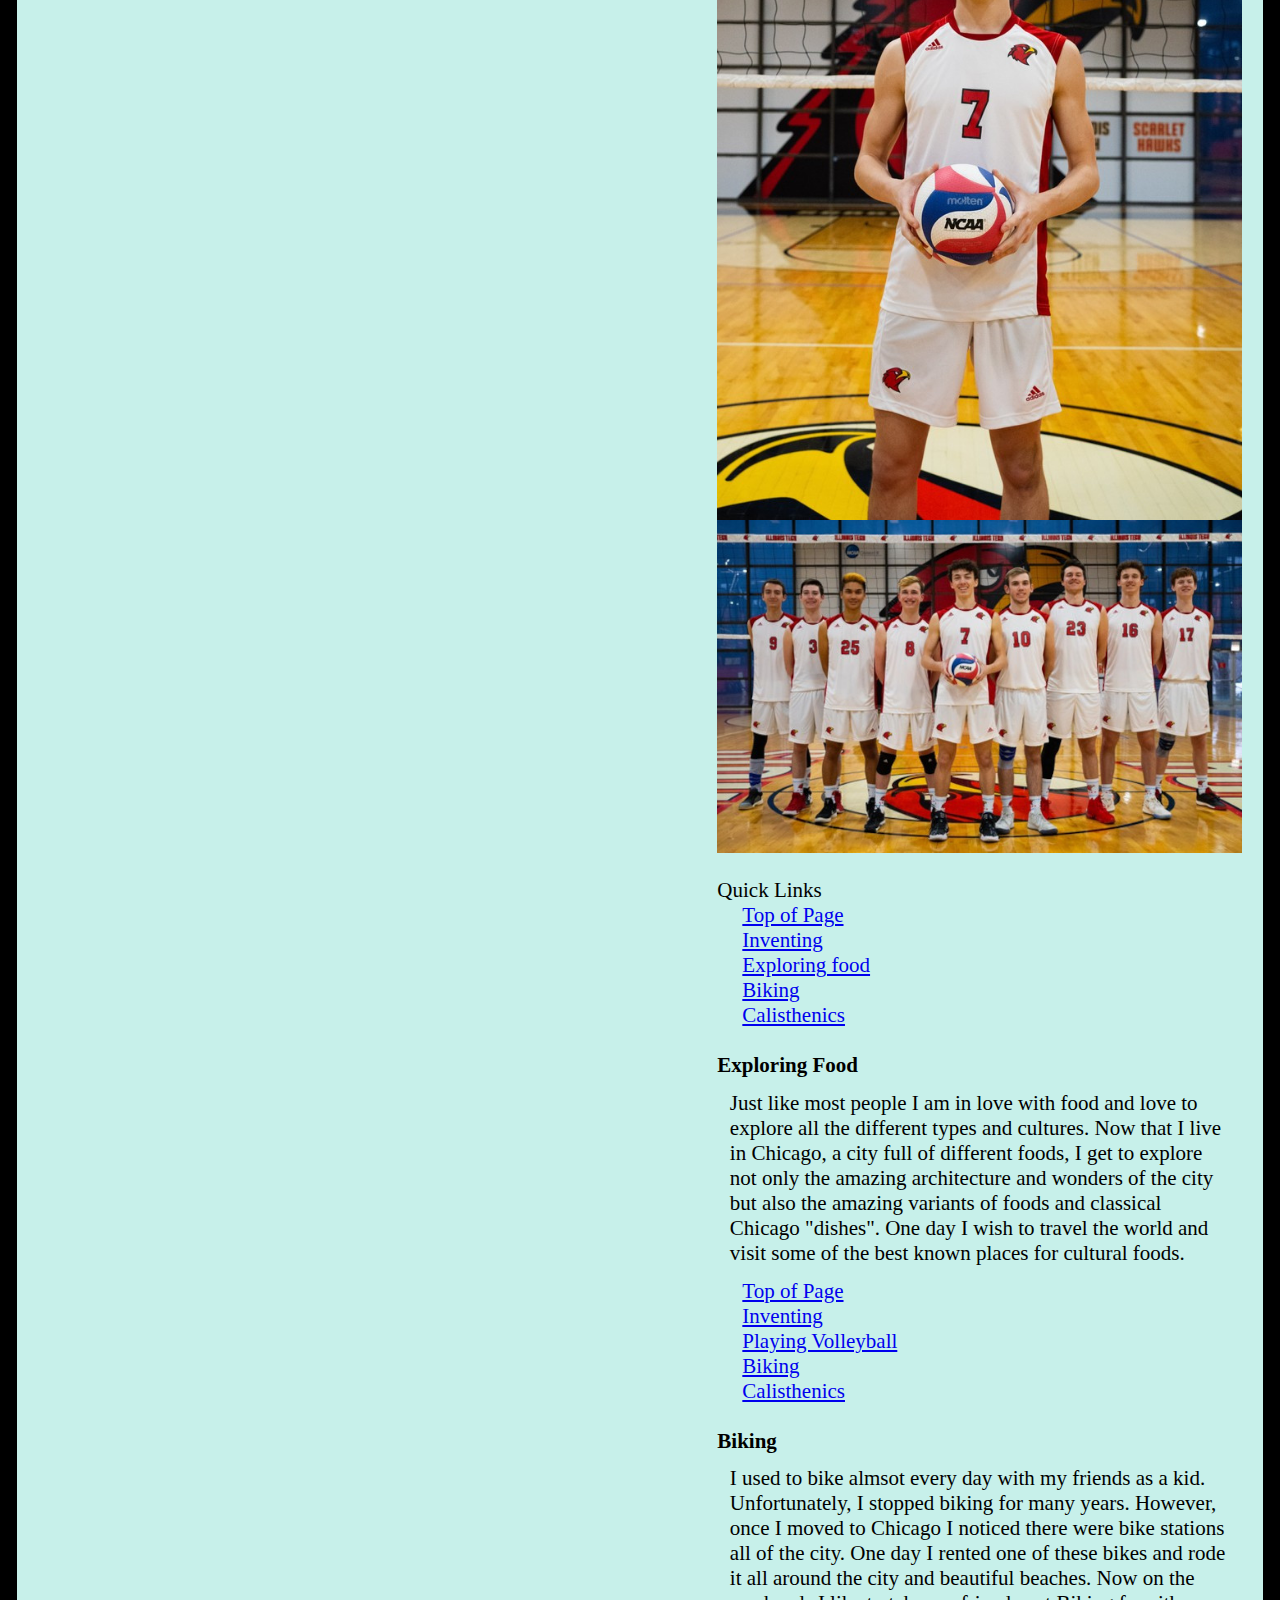
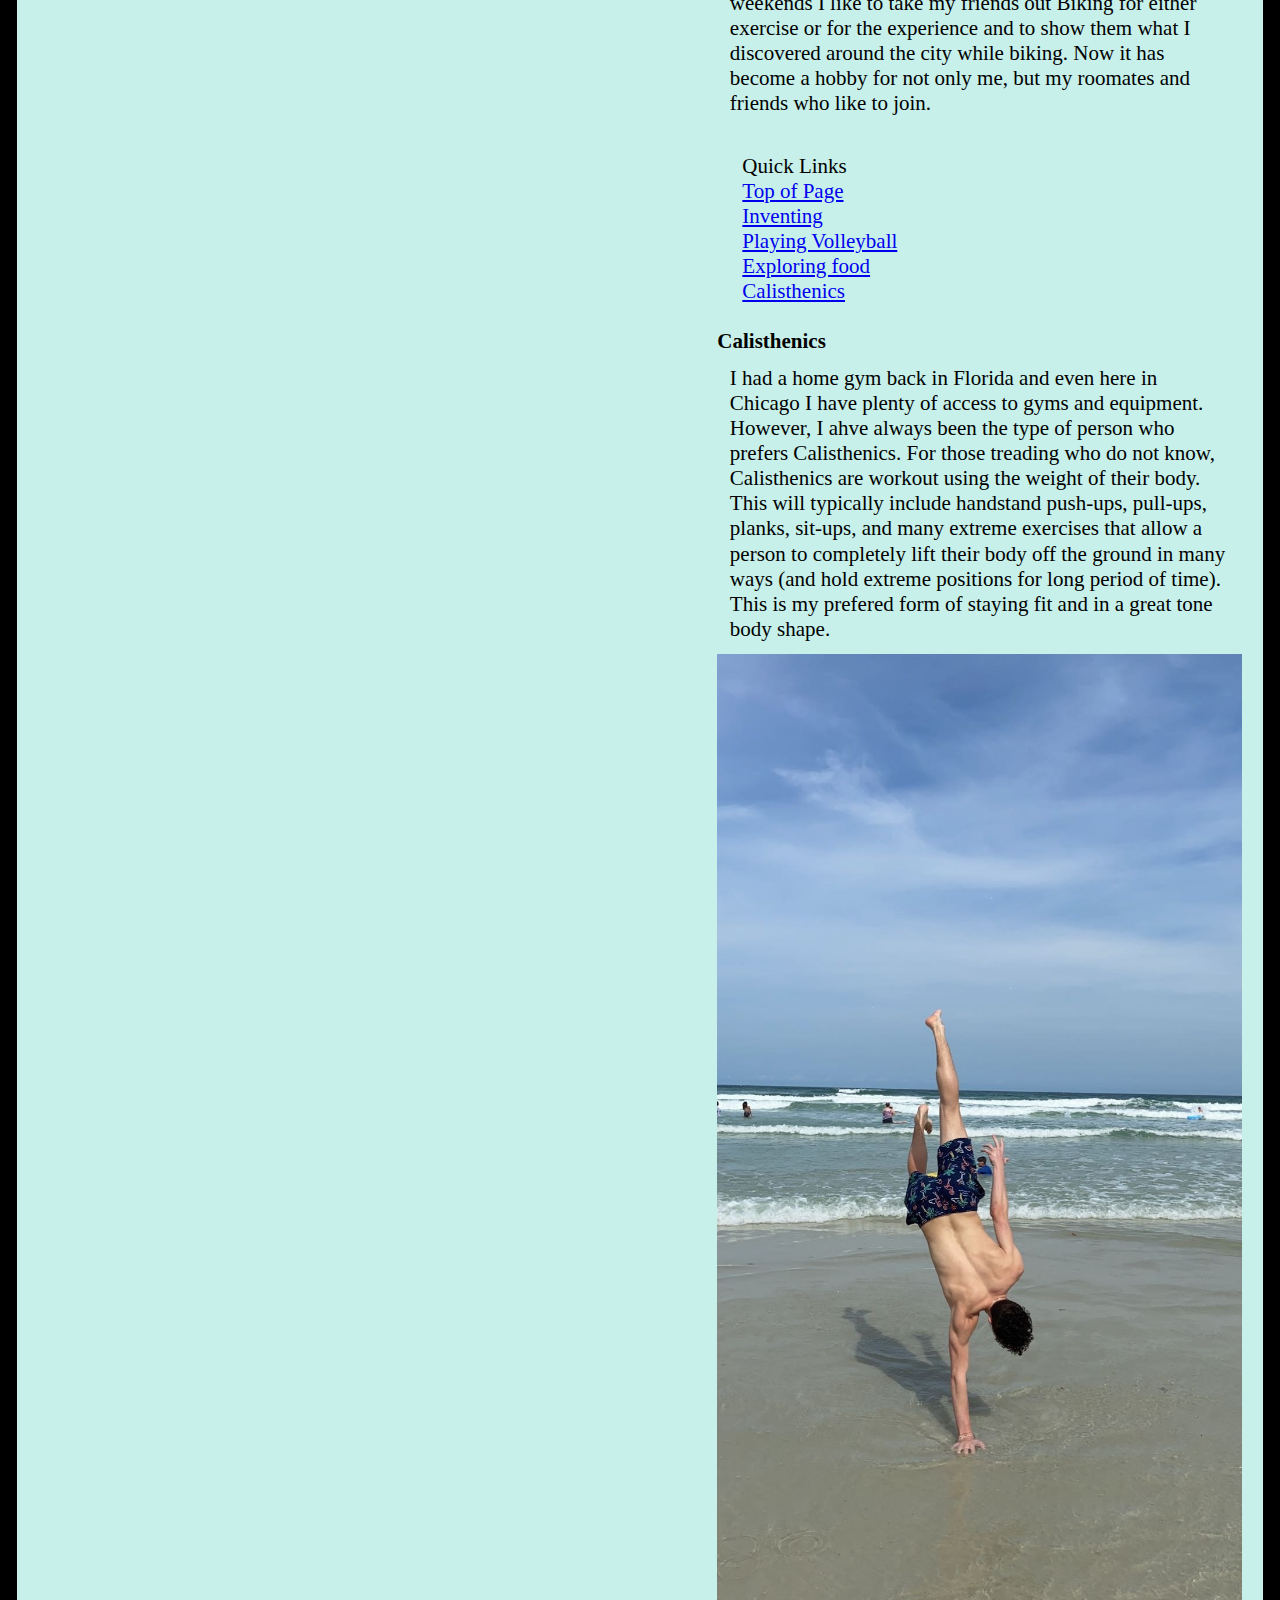
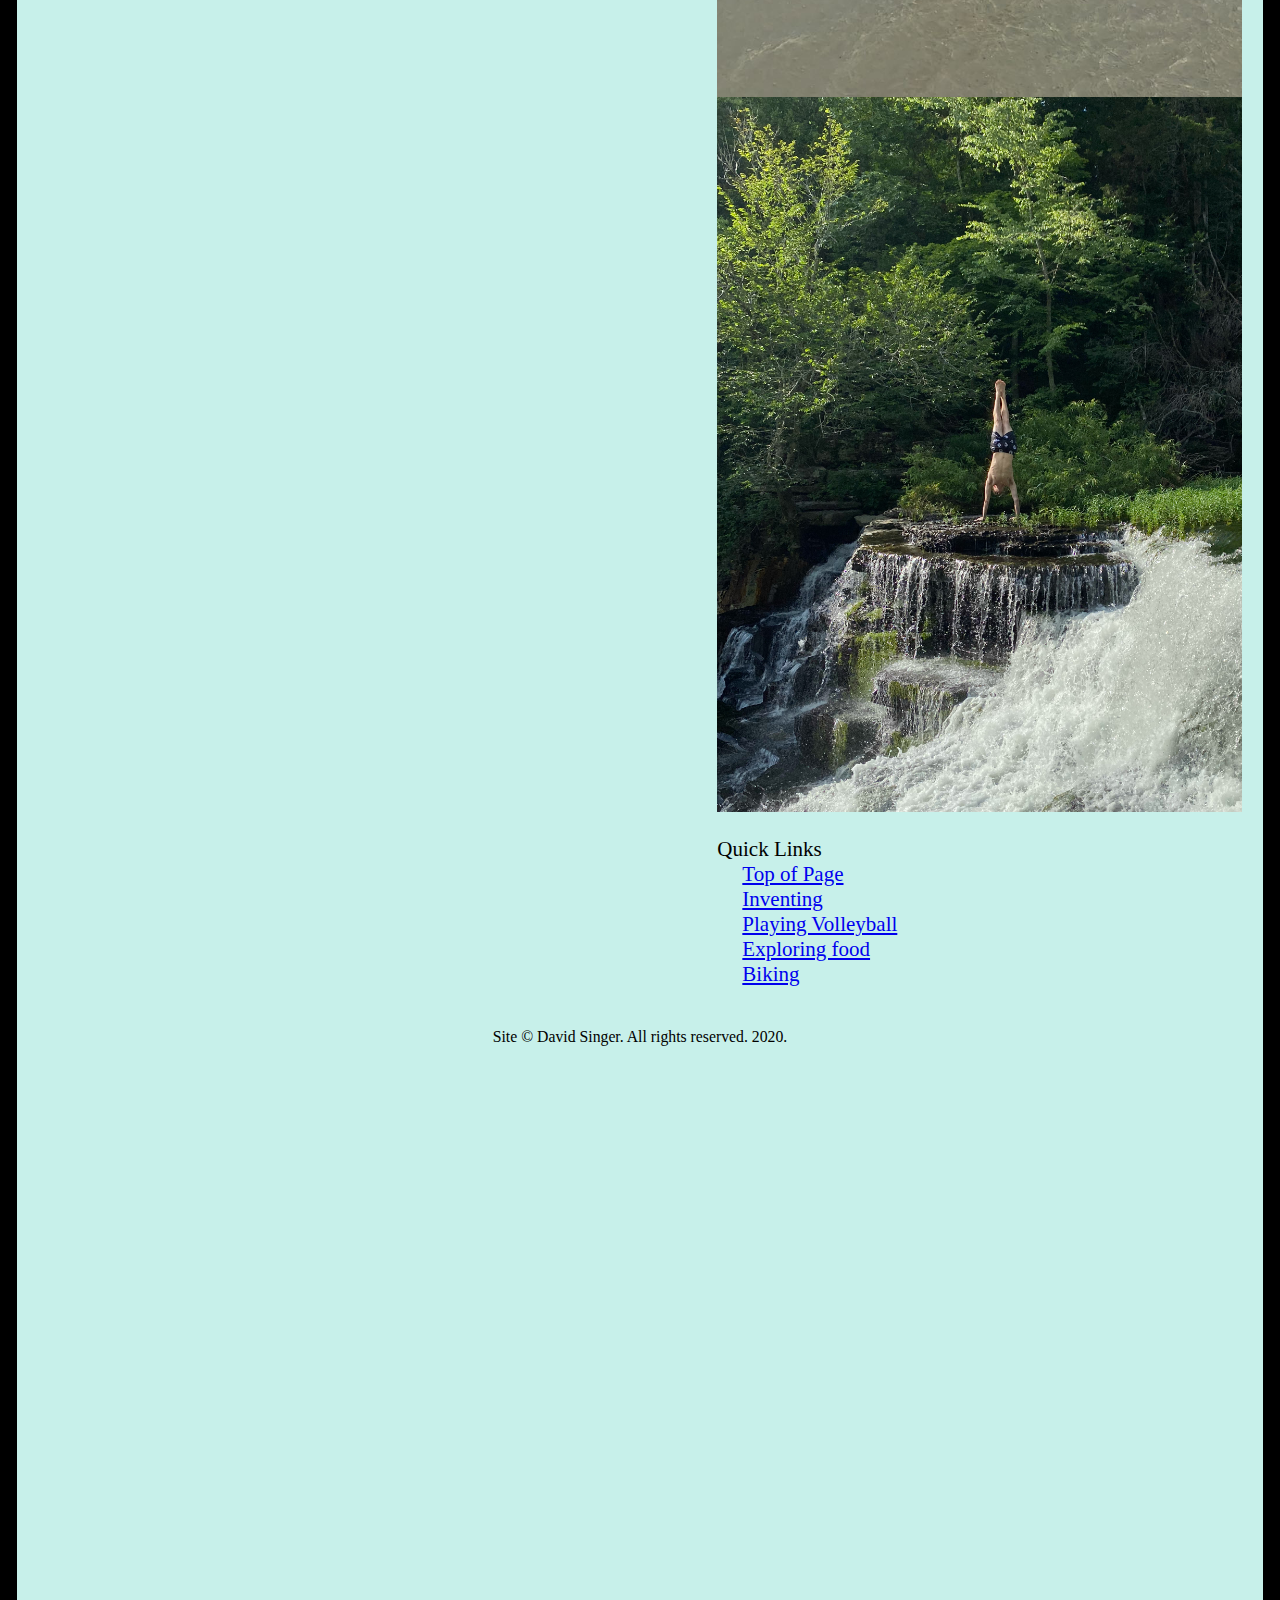
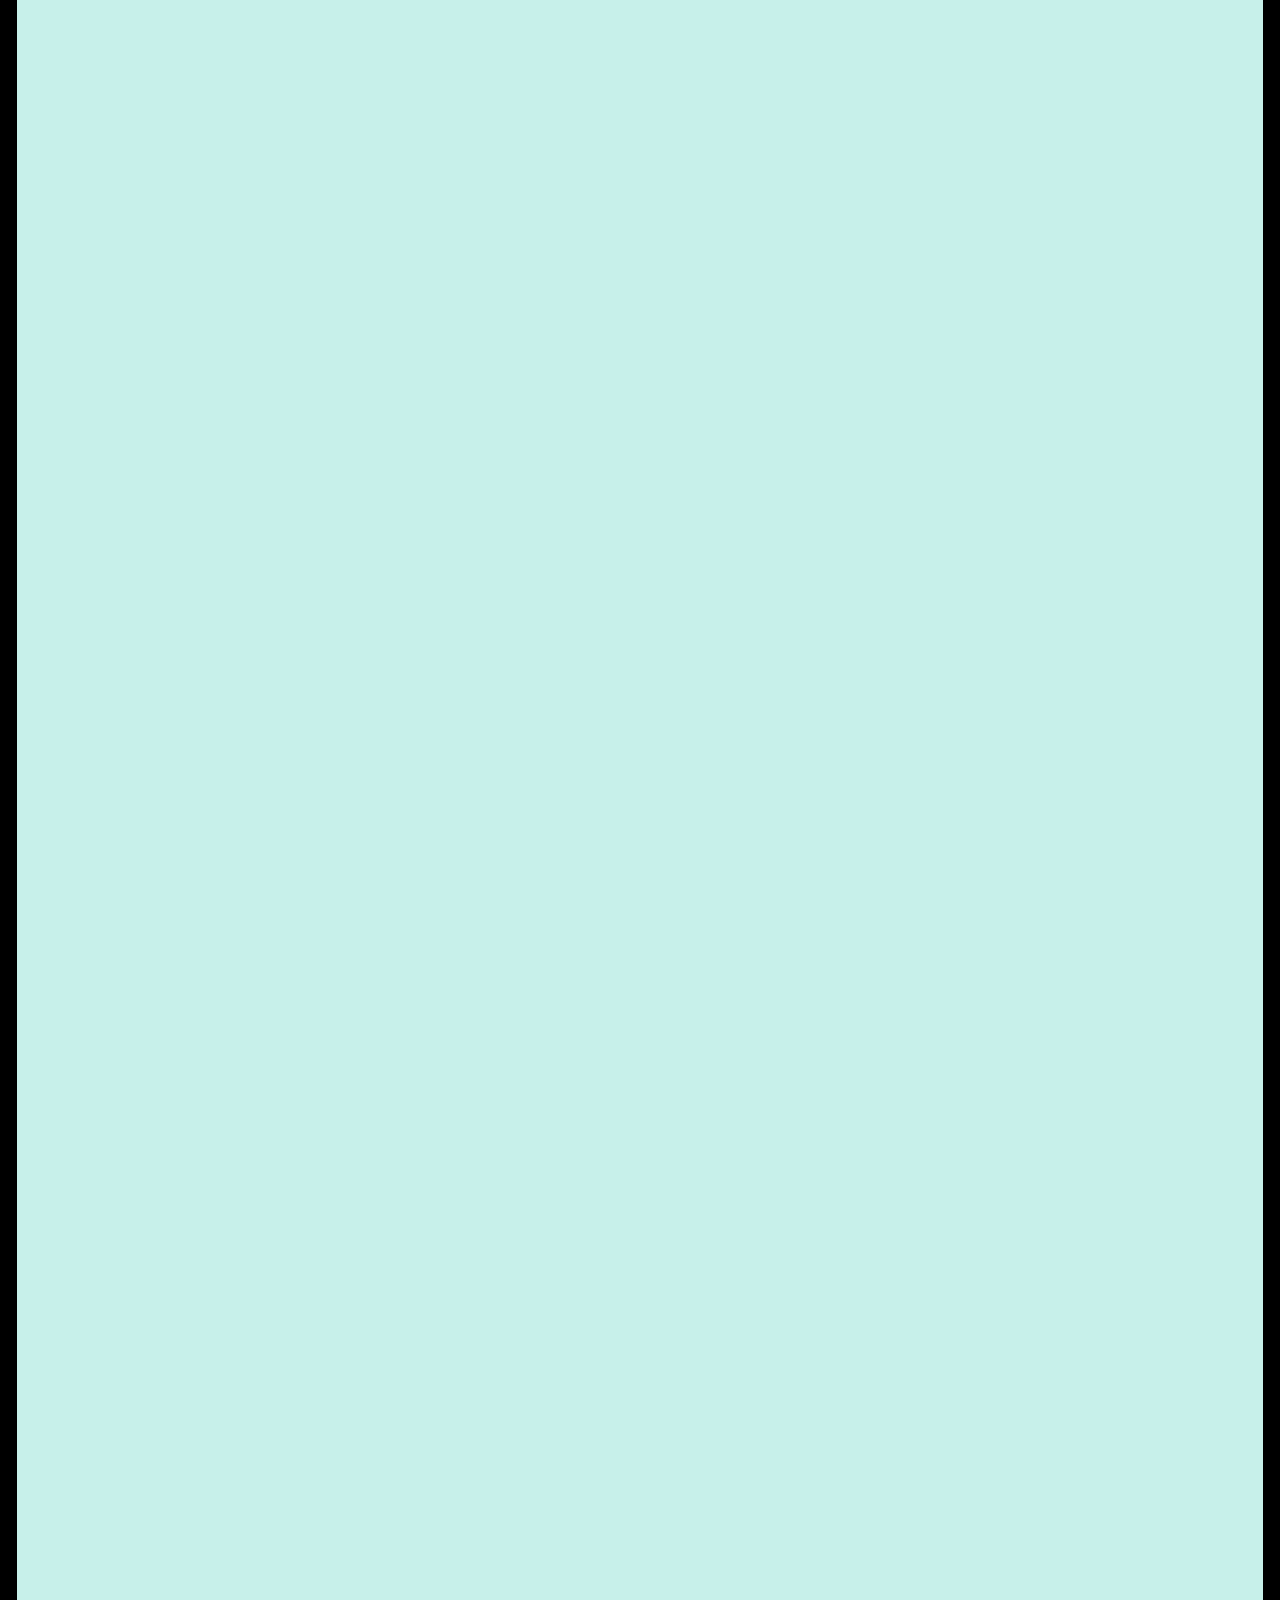
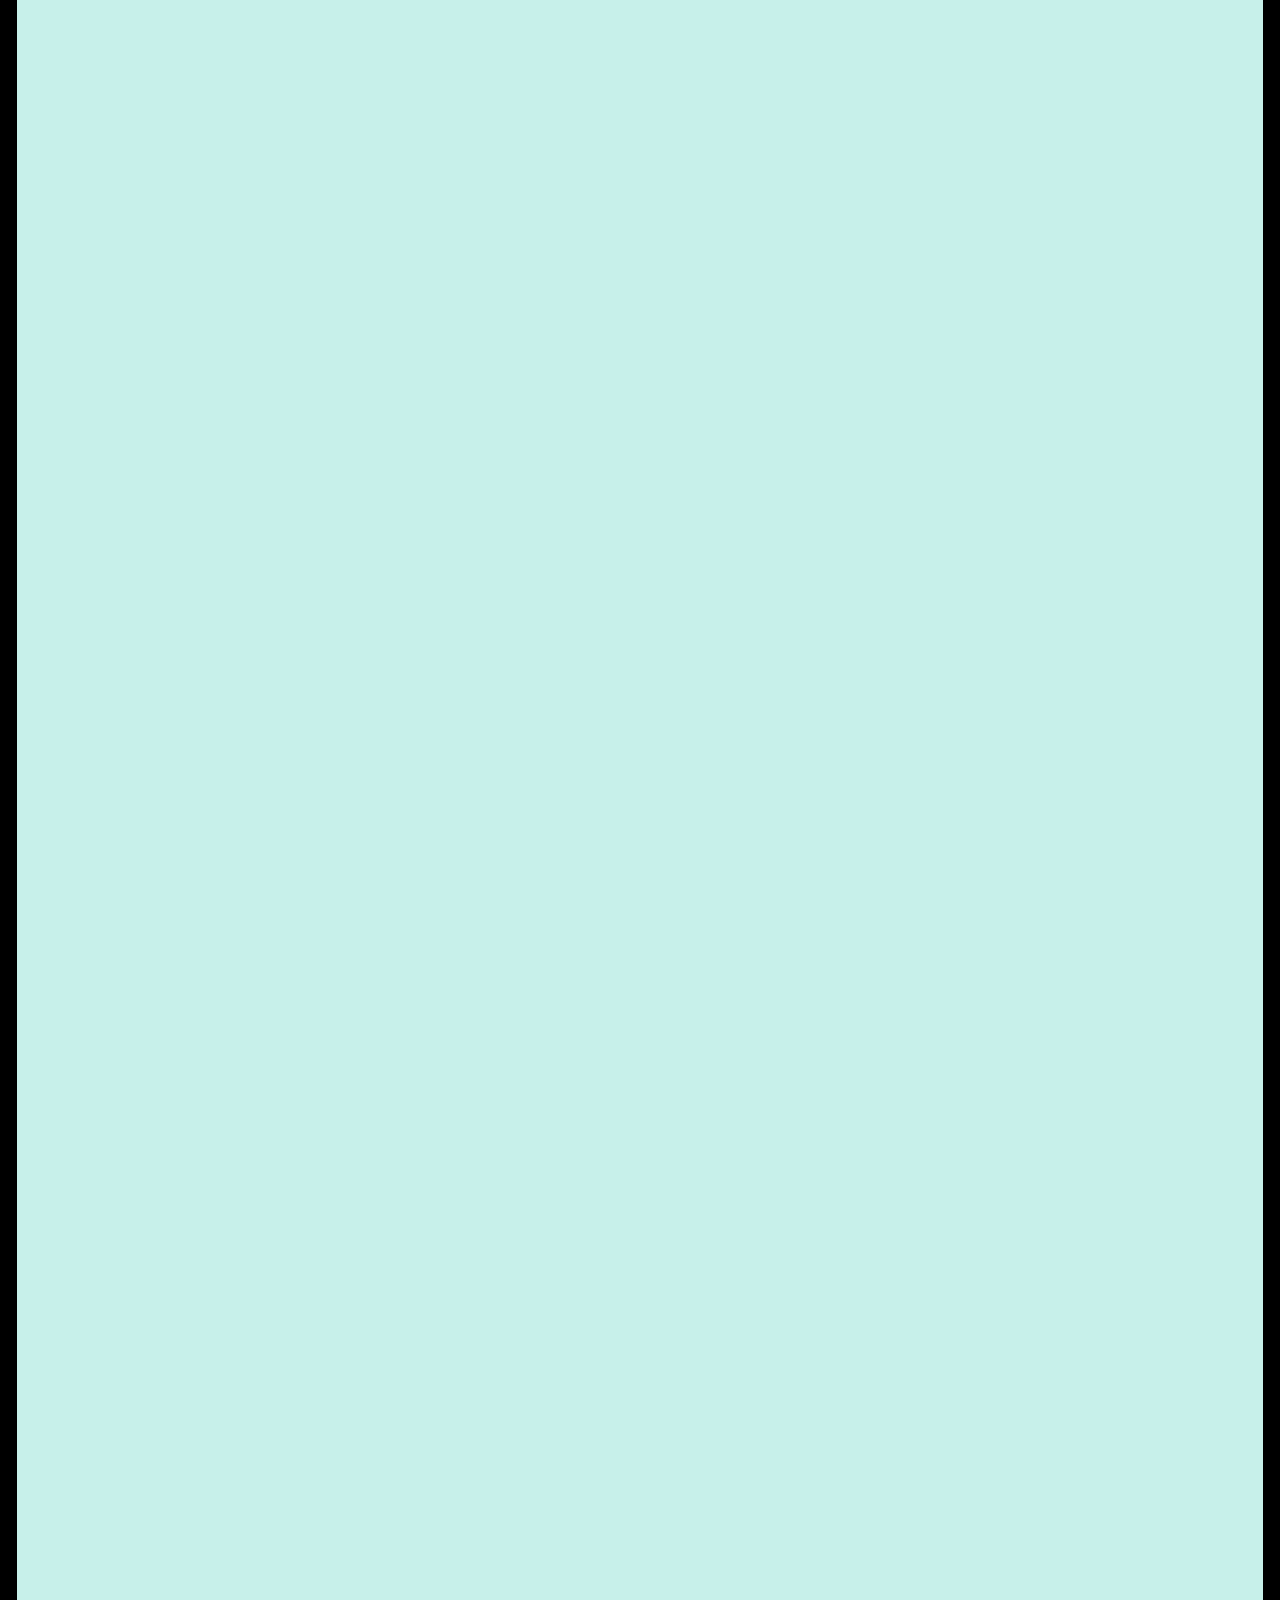
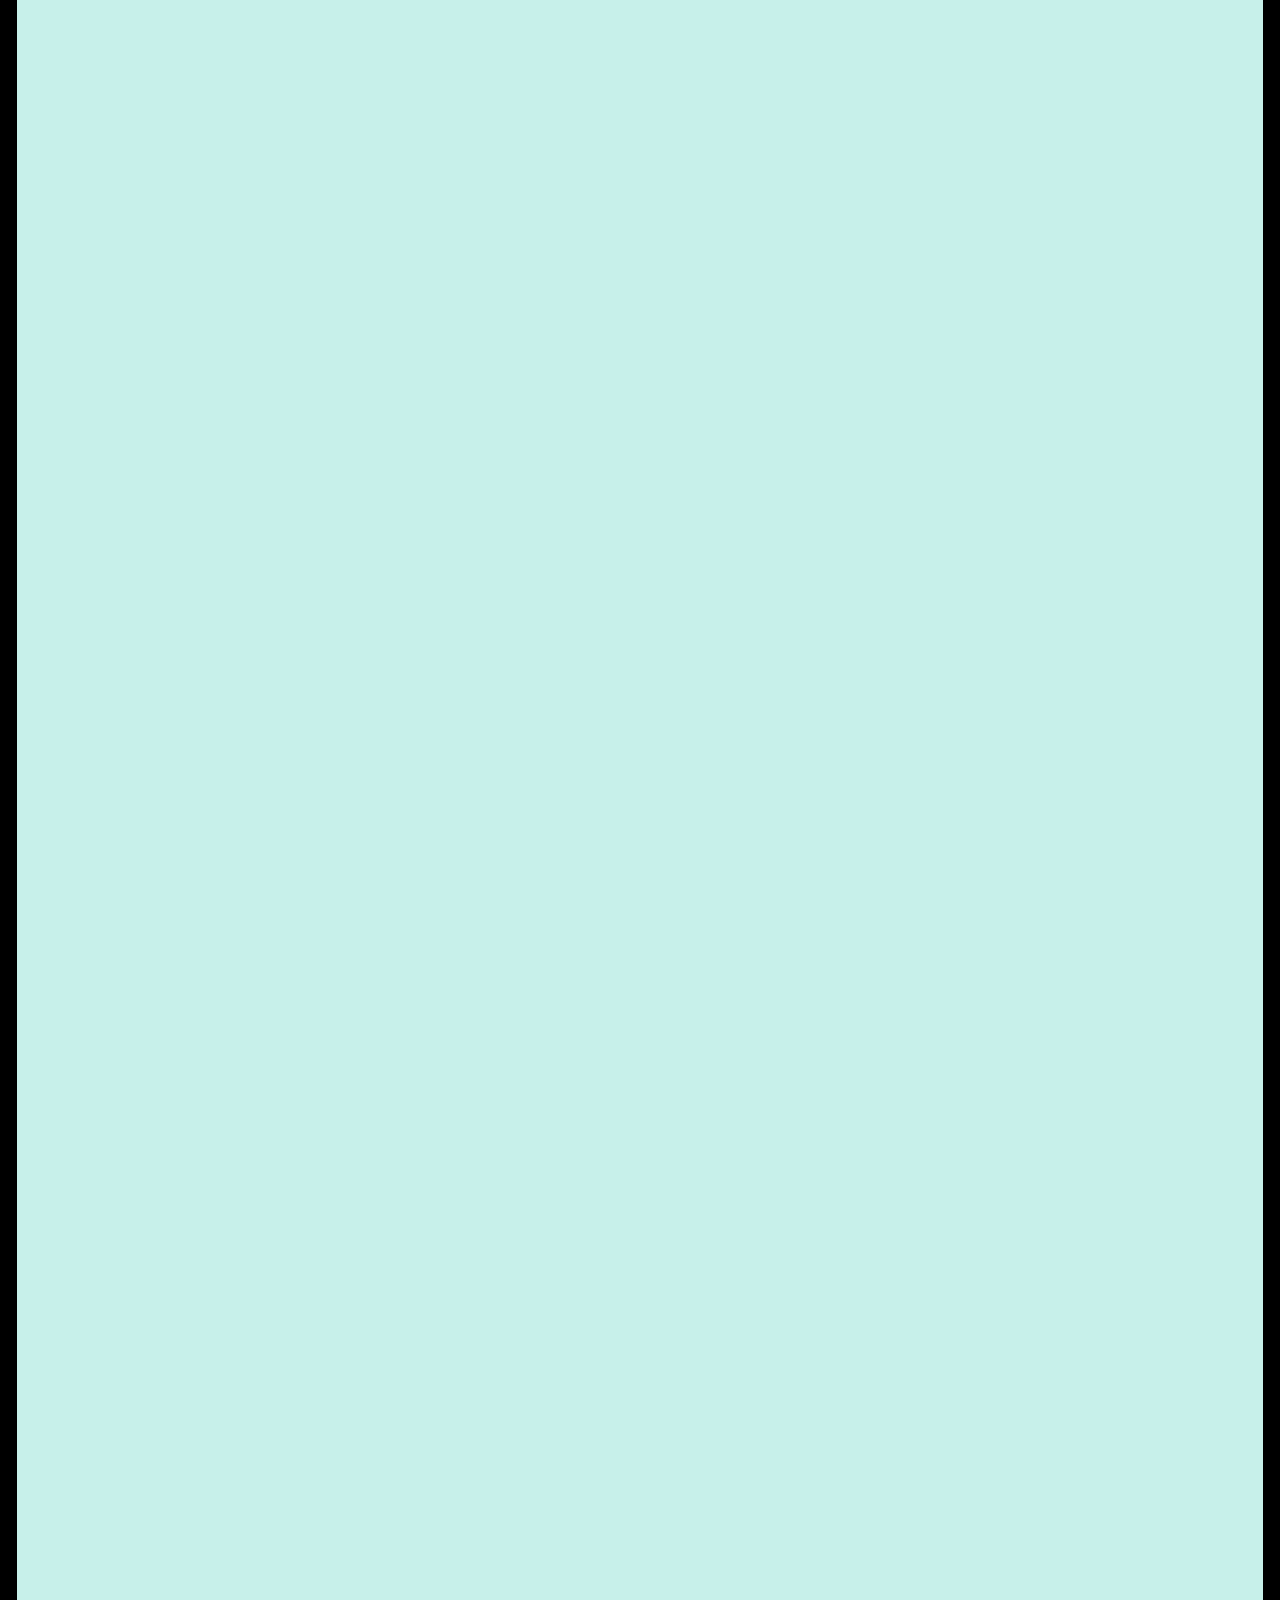
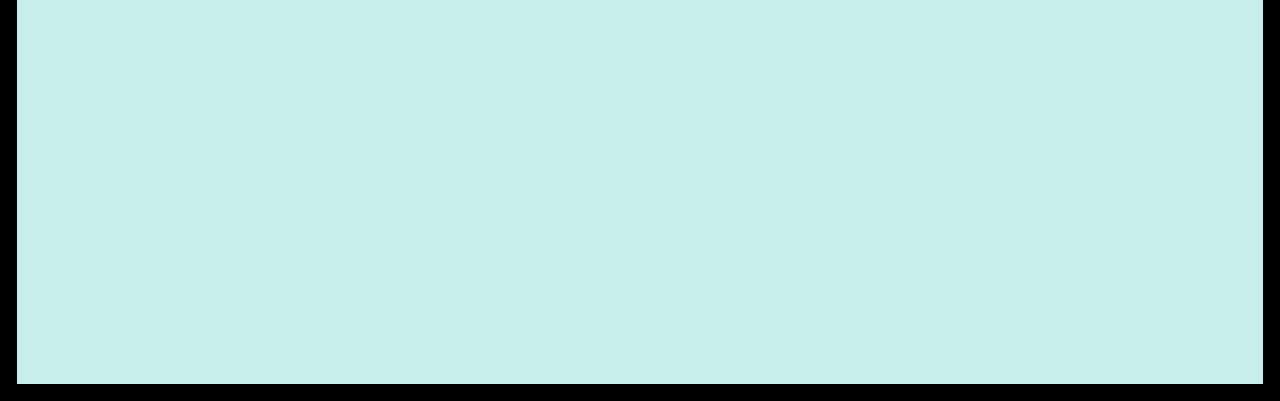
==== commit bf3128cc: "Add the rest of the images to hobbies page" ====
--- a/hobbies/index.html
+++ b/hobbies/index.html
@@ -103,6 +103,8 @@
               <figure>
                 <img src="../assets/img/volleyball_headshot_with_ball.JPG"
                   alt="Headshot of me in my volleyball uniform holding a ball" />
+                <img src="../assets/img/volleyball_freshman_photo.JPG"
+                  alt="Picture of all volleyball freshmen on the mens team, 2019" />
               </figure>
               <h5>Quick Links</h5>
               <ul class="links">
@@ -169,6 +171,12 @@
                 extreme positions for long period of time). This is my prefered
                 form of staying fit and in a great tone body shape.
               </p>
+              <figure>
+                <img src="../assets/img/one_arm_handstand.JPG"
+                  alt="picture of me doing a one arm handstand at the beach" />
+                <img src="../assets/img/handstand_on_waterfall.jpg"
+                  alt="Picture of me doing a handstand on top of a waterfall" />
+              </figure>
               <h5>Quick Links</h5>
               <ul class="links">
                 <li><a href="#top">Top of Page</a></li>
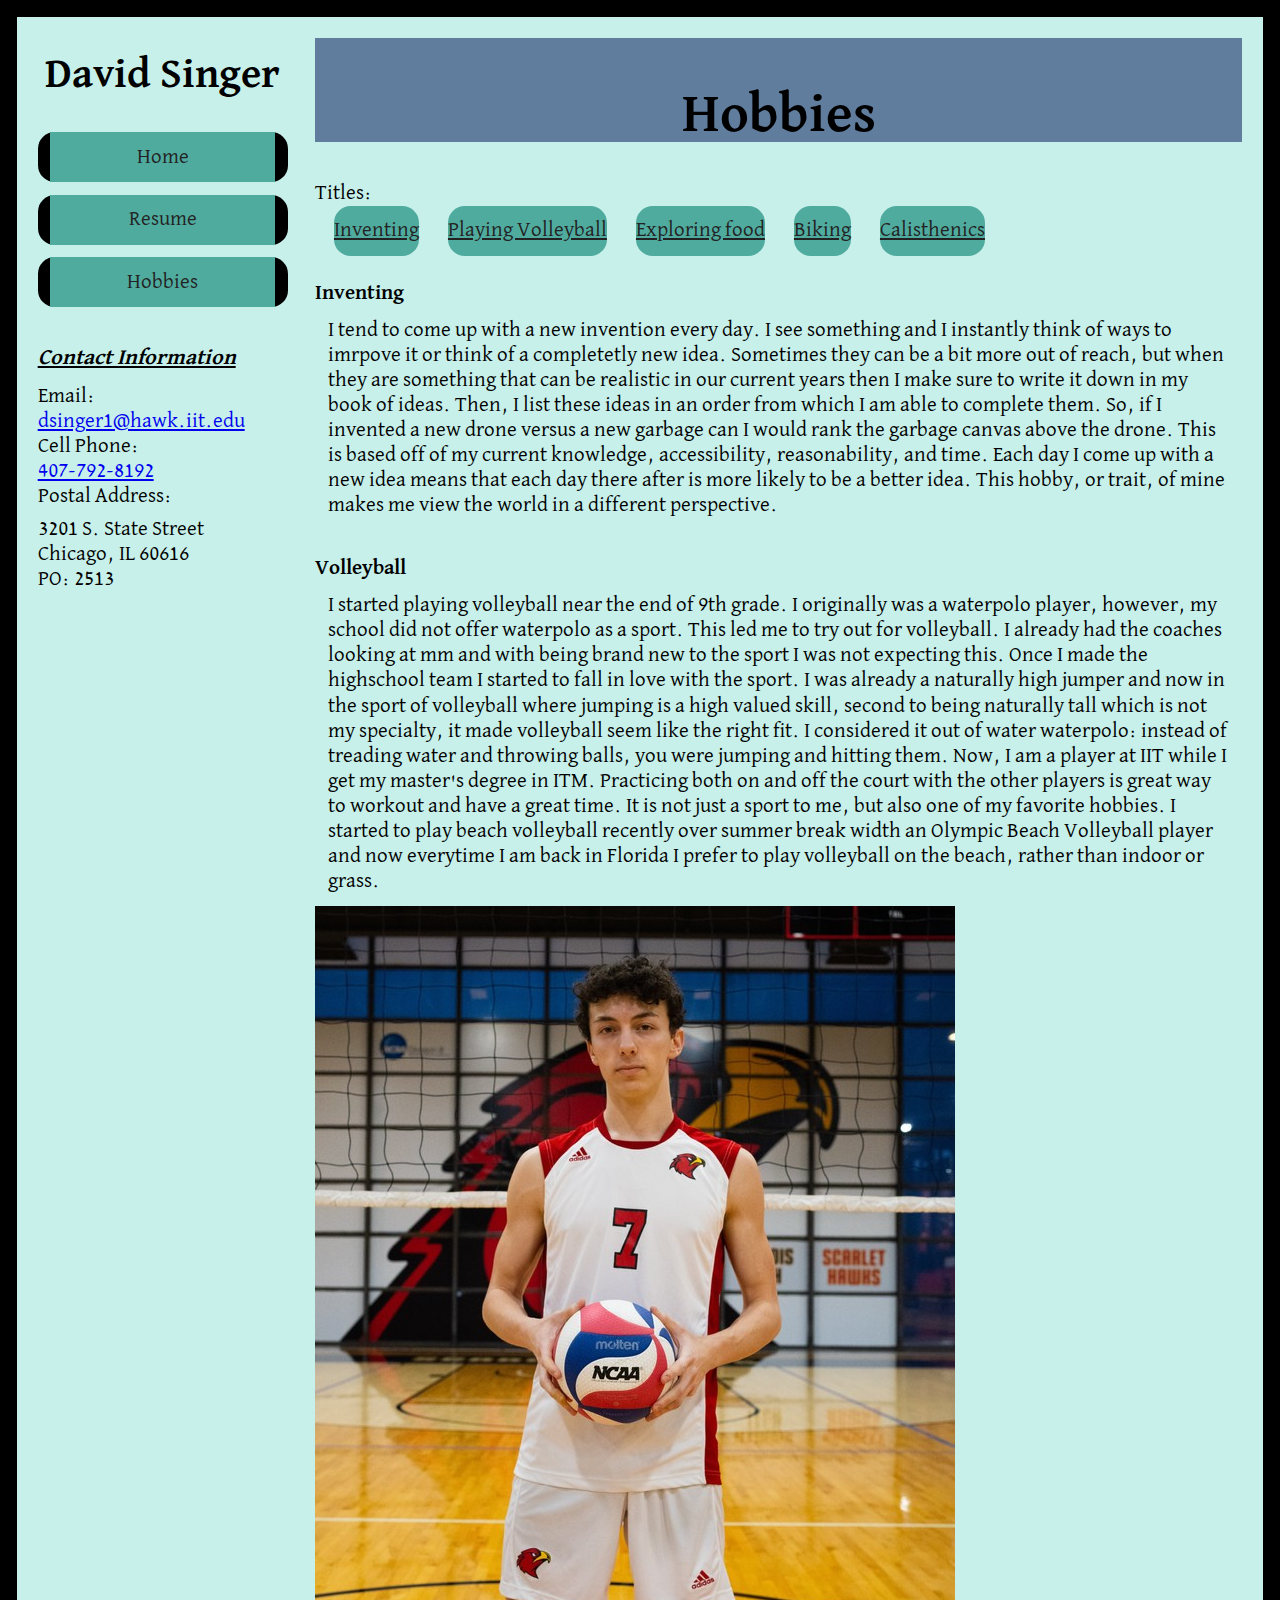
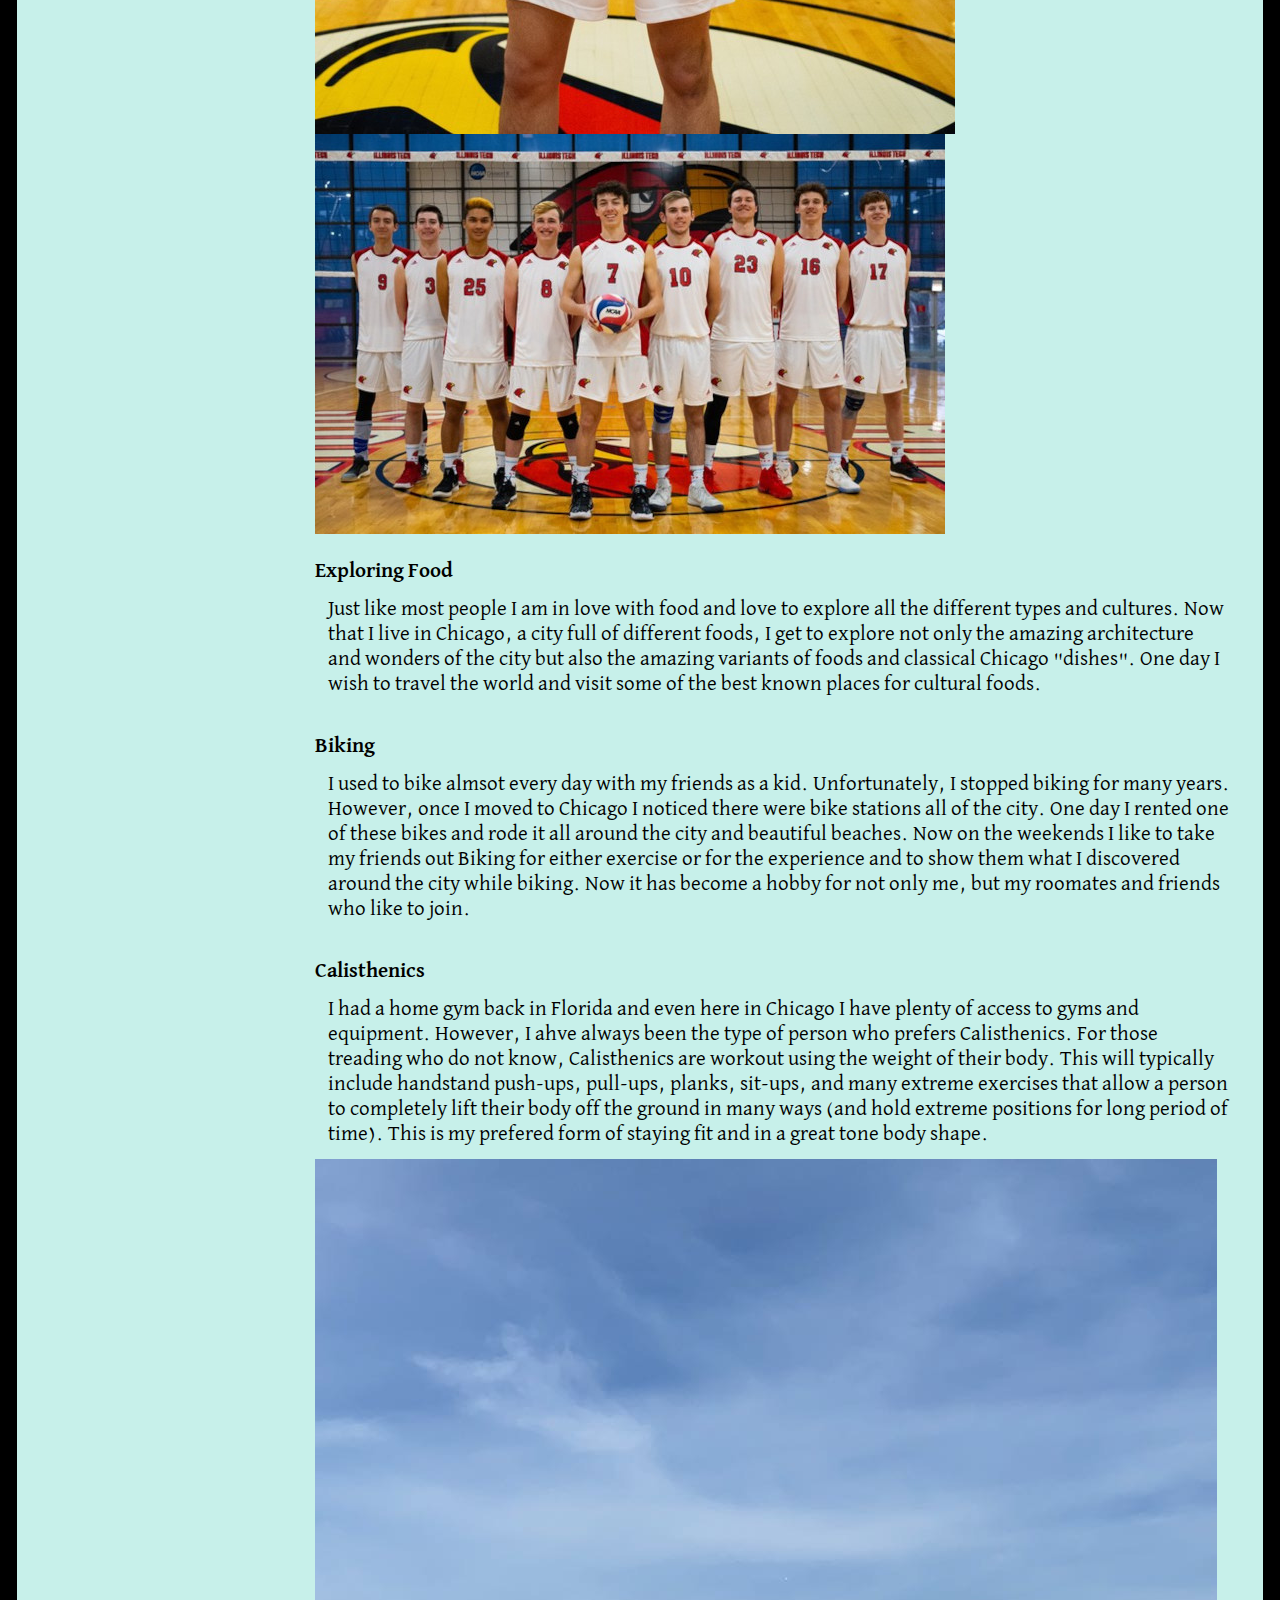
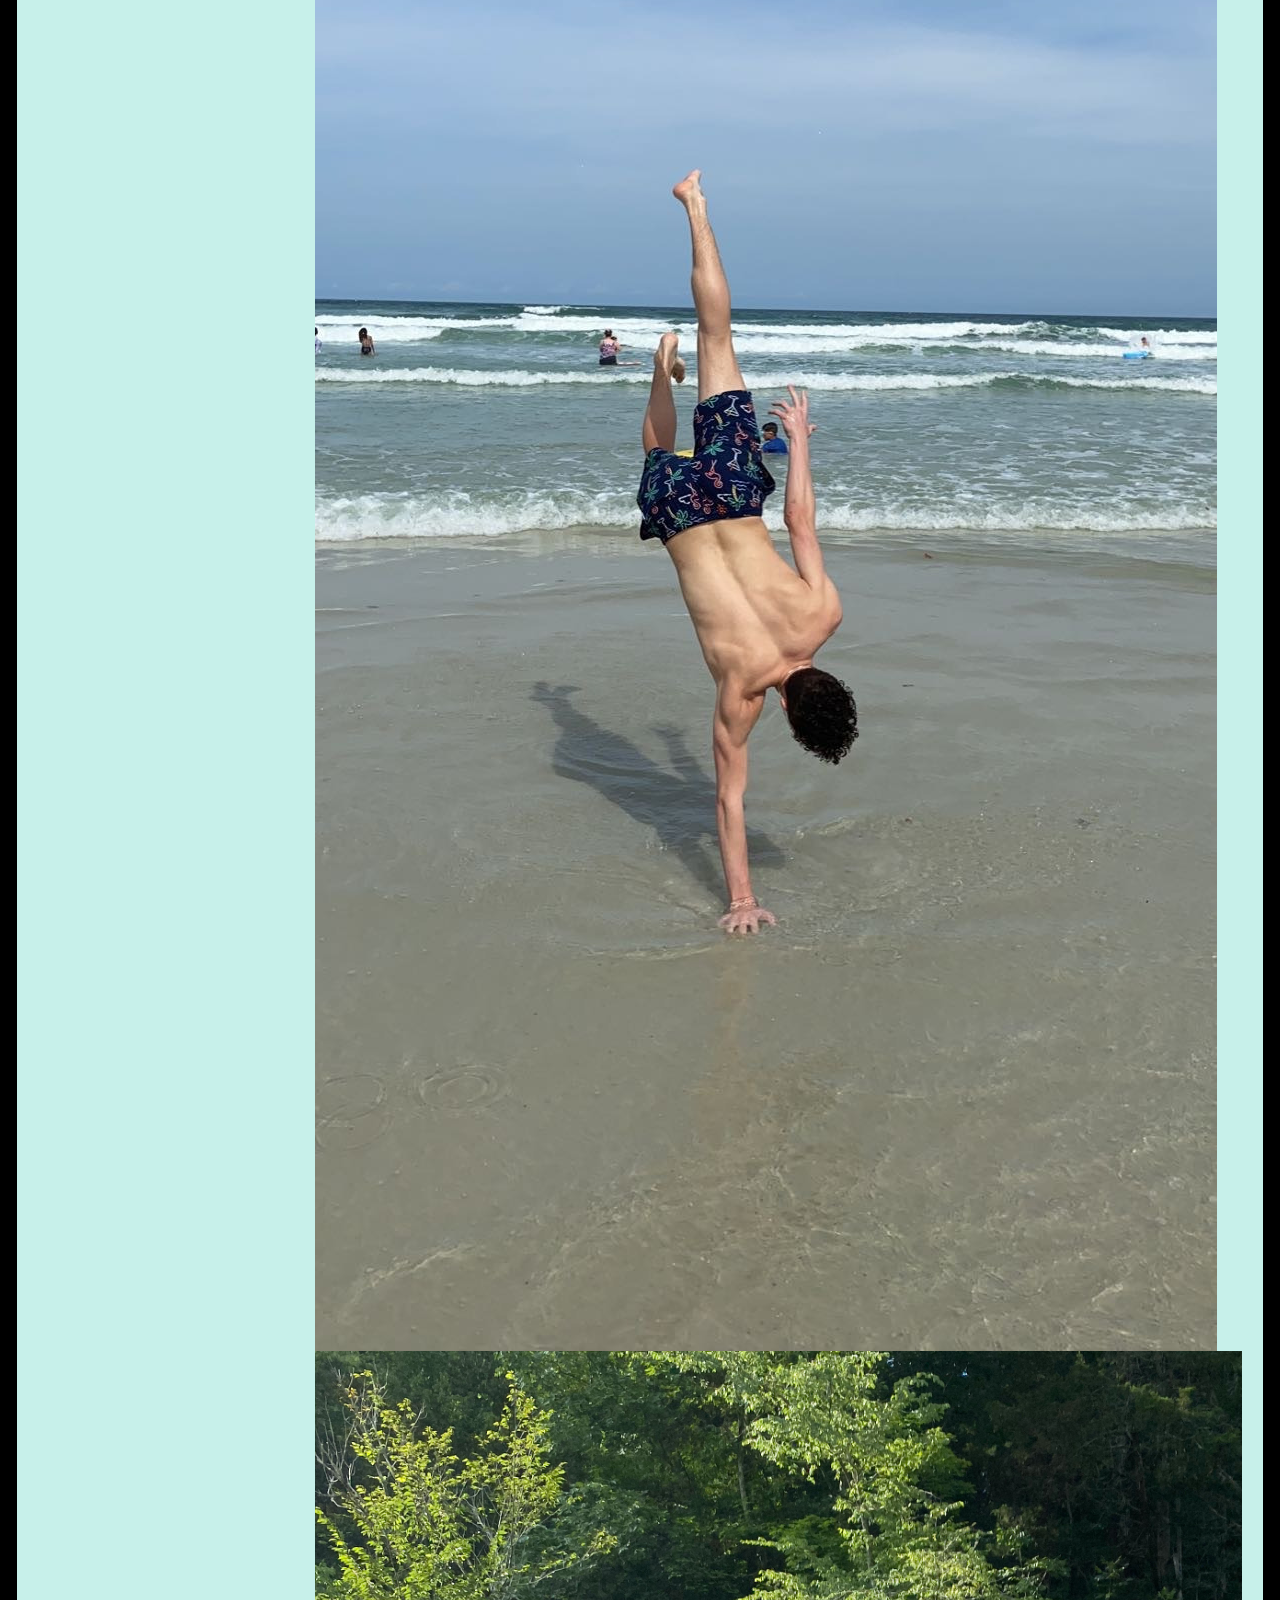
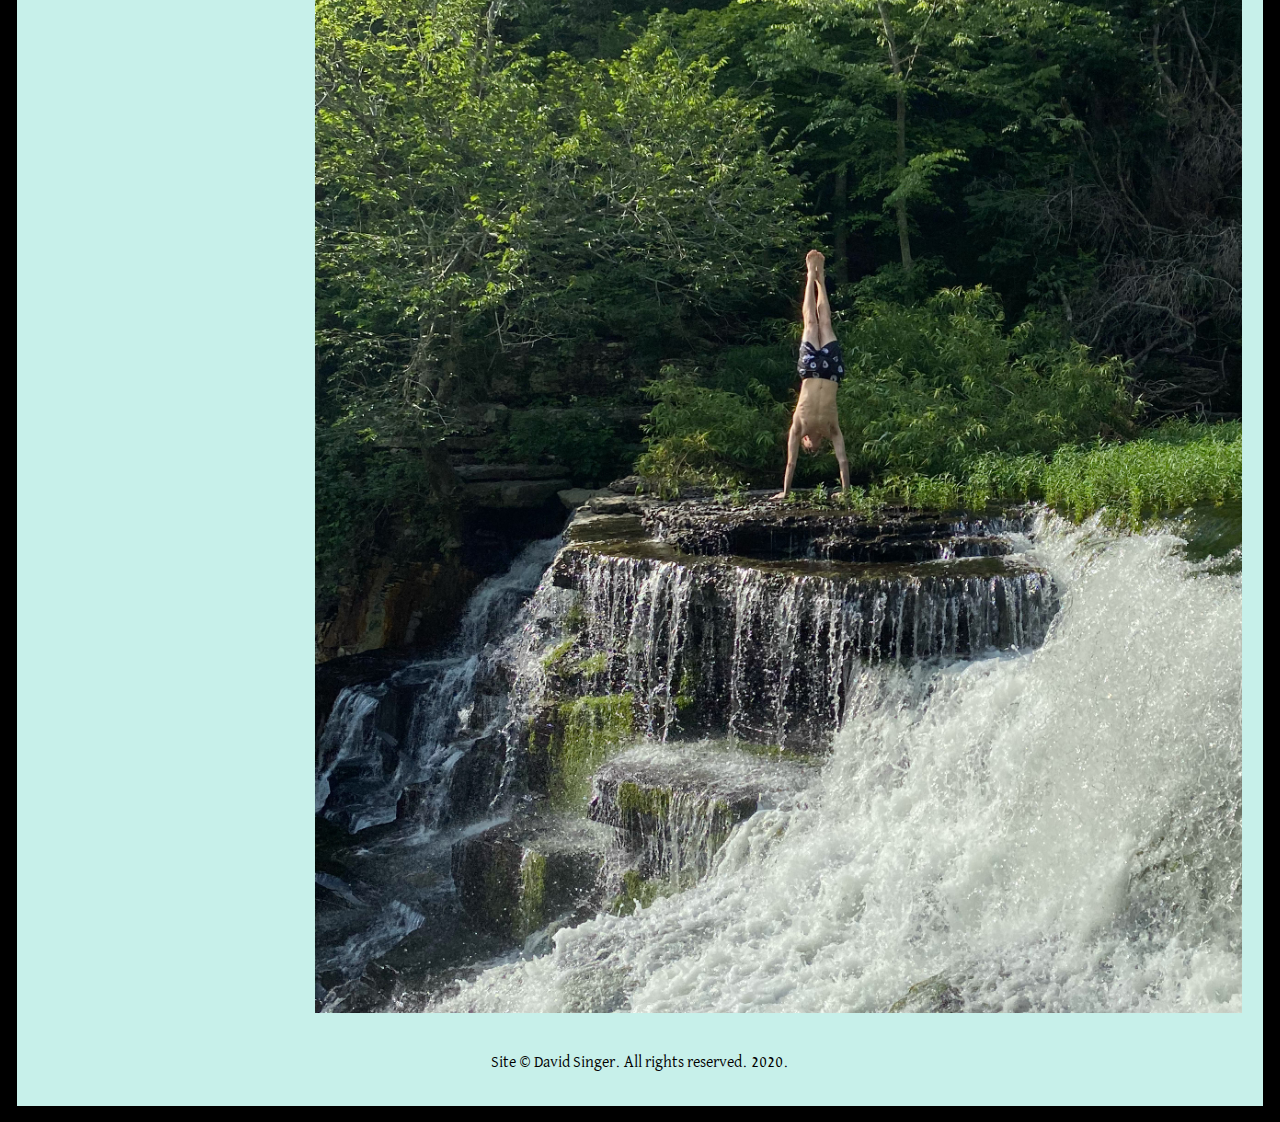
==== commit d7a09ce9: "Remove quick links from hobbies page" ====
--- a/hobbies/index.html
+++ b/hobbies/index.html
@@ -67,14 +67,6 @@
               better idea. This hobby, or trait, of mine makes me view the world
               in a different perspective.
             </p>
-            <h5>Quick Links</h5>
-            <ul class="links">
-              <li><a href="#top">Top of Page</a></li>
-              <li><a href="#volleyball">Playing Volleyball</a></li>
-              <li><a href="#food">Exploring food</a></li>
-              <li><a href="#biking">Biking</a></li>
-              <li><a href="#calisthenics">Calisthenics</a></li>
-            </ul>
           </section>
 
           <section id="volleyball">
@@ -106,14 +98,6 @@
                 <img src="../assets/img/volleyball_freshman_photo.JPG"
                   alt="Picture of all volleyball freshmen on the mens team, 2019" />
               </figure>
-              <h5>Quick Links</h5>
-              <ul class="links">
-                <li><a href="#top">Top of Page</a></li>
-                <li><a href="#inventing">Inventing</a></li>
-                <li><a href="#food">Exploring food</a></li>
-                <li><a href="#biking">Biking</a></li>
-                <li><a href="#calisthenics">Calisthenics</a></li>
-              </ul>
           </section>
 
           <section id="food">
@@ -127,13 +111,6 @@
                 to travel the world and visit some of the best known places for
                 cultural foods.
               </p>
-              <ul class="links">
-                <li><a href="#top">Top of Page</a></li>
-                <li><a href="#inventing">Inventing</a></li>
-                <li><a href="#volleyball">Playing Volleyball</a></li>
-                <li><a href="#biking">Biking</a></li>
-                <li><a href="#calisthenics">Calisthenics</a></li>
-              </ul>
           </section>
 
           <section id="biking">
@@ -148,14 +125,6 @@
                 I discovered around the city while biking. Now it has become a
                 hobby for not only me, but my roomates and friends who like to join.
               </p>
-              <ul class="links">
-                <h5>Quick Links</h5>
-                <li><a href="#top">Top of Page</a></li>
-                <li><a href="#inventing">Inventing</a></li>
-                <li><a href="#volleyball">Playing Volleyball</a></li>
-                <li><a href="#food">Exploring food</a></li>
-                <li><a href="#calisthenics">Calisthenics</a></li>
-              </ul>
           </section>
 
           <section id="calisthenics">
@@ -177,14 +146,6 @@
                 <img src="../assets/img/handstand_on_waterfall.jpg"
                   alt="Picture of me doing a handstand on top of a waterfall" />
               </figure>
-              <h5>Quick Links</h5>
-              <ul class="links">
-                <li><a href="#top">Top of Page</a></li>
-                <li><a href="#inventing">Inventing</a></li>
-                <li><a href="#volleyball">Playing Volleyball</a></li>
-                <li><a href="#food">Exploring food</a></li>
-                <li><a href="#biking">Biking</a></li>
-              </ul>
           </section>
 
       </article>
--- a/assets/css/screen.css
+++ b/assets/css/screen.css
@@ -1,4 +1,5 @@
 @import url('https://fonts.googleapis.com/css2?family=David+Libre&display=swap');
+@import url('https://fonts.googleapis.com/css2?family=David+Libre:wght@700&display=swap');
 @import url('//basehold.it/25');
 
 /* http://meyerweb.com/eric/tools/css/reset/
@@ -10,7 +11,7 @@
 /* stylelint-enable */
 
 html{
-  font-family: Times, Georgia, 'David Libre';
+  font-family: 'David Libre', Times, Georgia;
   font-size: 1.313em; /* 21px / 16px = 1.313em */
   line-height: 1.19047619em; /* 25px / 21px = 1.19047619em */
   padding: 0.79365079333em; /* 1 / 3 line-height */
@@ -19,11 +20,11 @@
 
 h1{
   padding-top: 0.5em;
-  font-weight: 800;
+  font-weight: 700;
   background-color: #c7f0ea;
   text-align: center;
   line-height: 0.79365079333em; /* 2/3 line-height */
-  font-size: 200%;
+  font-size: 2.626em; /* 200% base font size: 1.313em * 2 */
 }
 
 body{
@@ -94,19 +95,37 @@
 }
 
 /* State Styles */
+@media screen and (min-width: 180px){
+  nav li{
+  margin: 0;
+  }
+  h1{
+  font-size: 2em; /* selected off of look*/
+  }
+  .email{
+    word-break: break-all;
+  }
+  .links{
+    margin-left: -.3em; /* selected for looks */
+  }
+}
 @media screen and (min-width: 710px){
    body{
     display: grid;
     grid-gap: 1.313em;
-    grid-template-columns: 1fr minmax(2ch, 50ch);
-    grid-template-rows: 1fr 1fr;
+    grid-template-columns: minmax(2ch, 25ch) minmax(2ch, auto);
+    grid-template-rows: 1fr auto;
+  }
+  h1{
+    padding-bottom: .6565em;
   }
   #ptitle {
-    font-size: 200%;
-    font-weight: 800;
+    font-size: 2.626em; /* 200% base font size: 1.313em * 2 */
+    background: #607d9e;
+    padding-bottom: .25em; /* eyes design */
+    font-weight: 700;
     text-align: center;
-    margin-top: -0.4em; /* purely off eye design */
-    margin-bottom: 0.455em; /* purely off eye design */
+    margin-bottom: 0.7em; /* purely off ee design */
   }
   #ctitle {
     font-size: 105%;
@@ -119,7 +138,20 @@
     margin-top: 0.45em; /* purely off eye design */
     margin-bottom: 0.39em; /* purely off eye design */
   }
-  ul.links{
+
+  .links li{
+    display: inline-block;
+  }
+  .links a{
+    display: inline-block;
+    text-align: center;
+    background: #50ab9f;
+    color: #222;
+    padding-block: 0.5952809em;
+    border-radius: 0.79365079333em;
+  }
+  .links a:hover{
+    background: #607d9e;
   }
   footer{
     grid-column-start: 1;
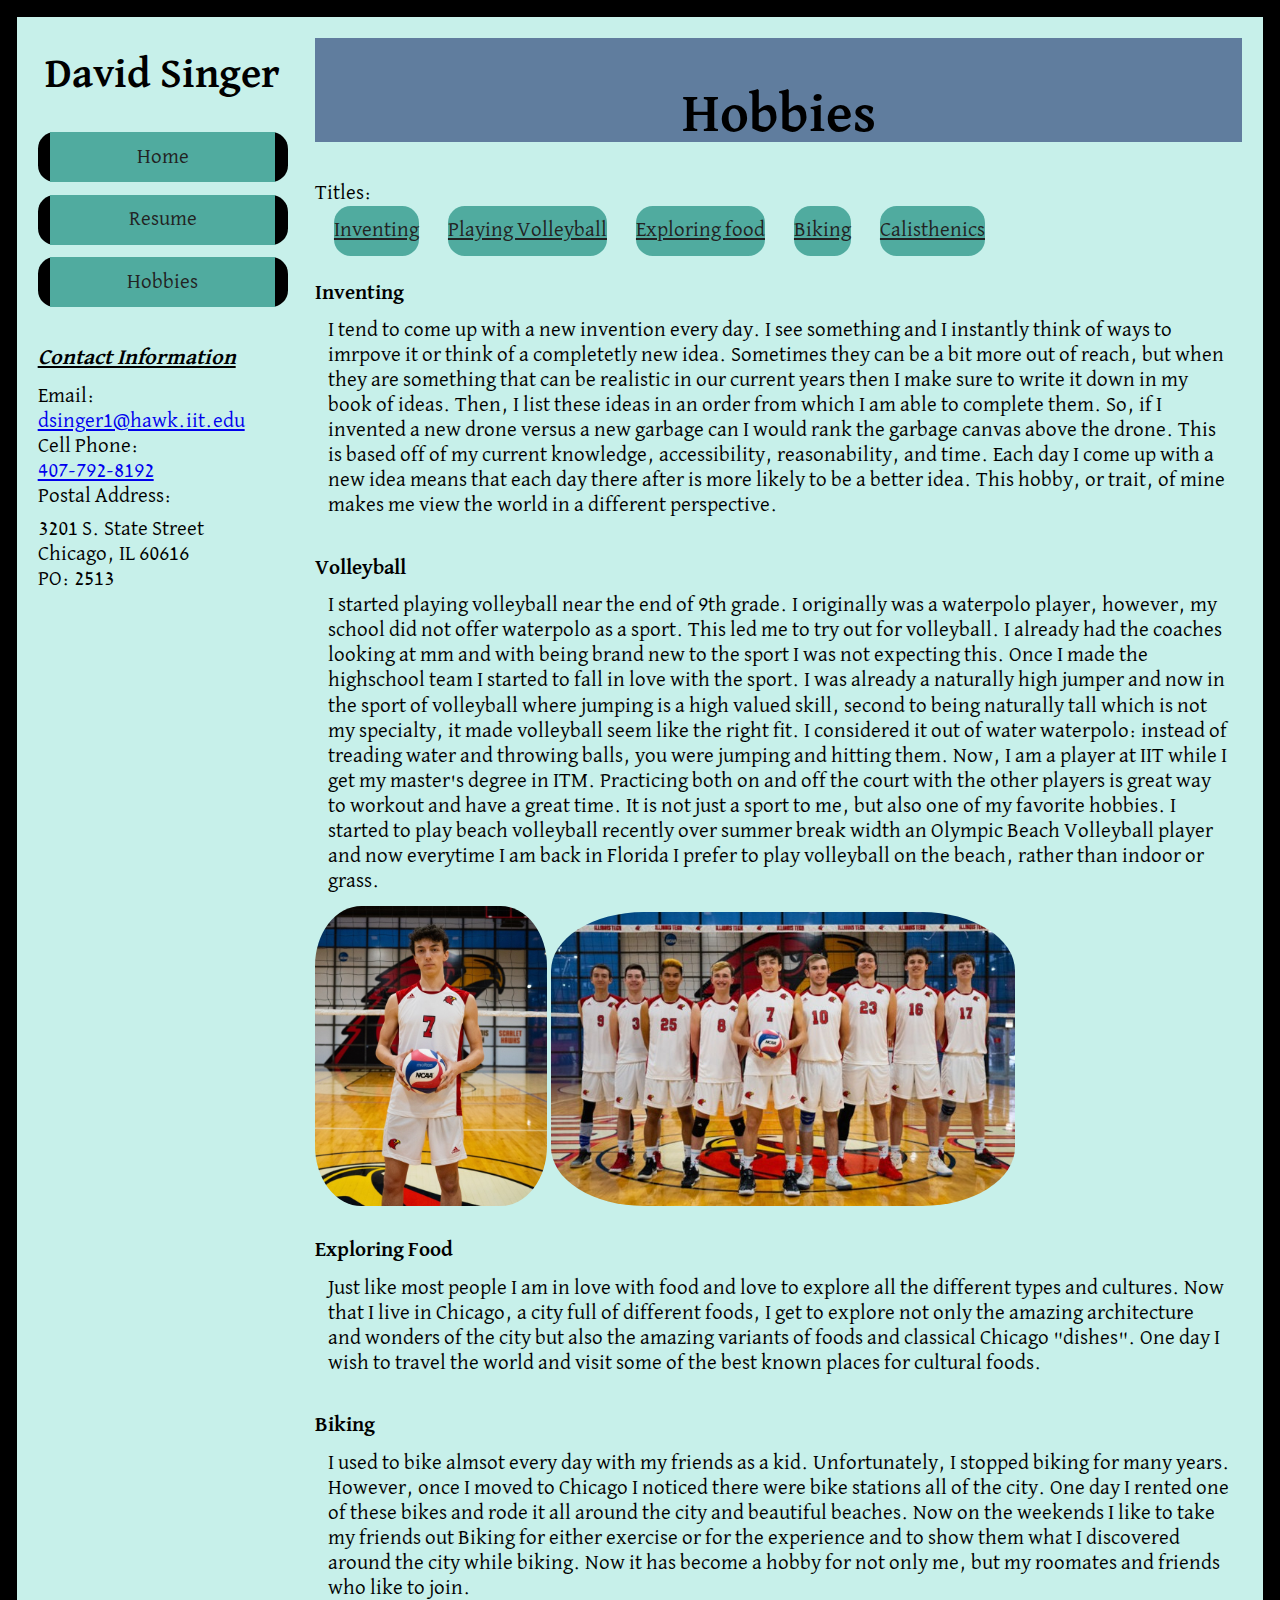
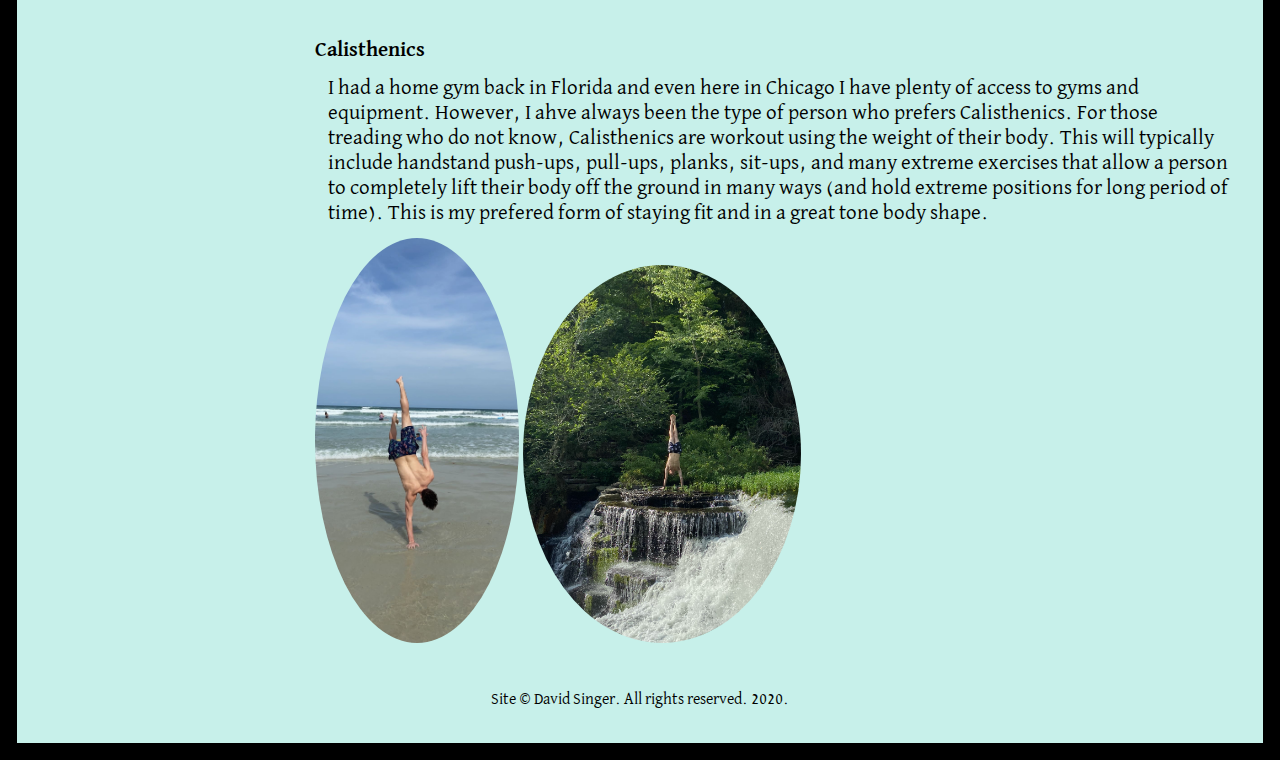
==== commit 089c7f84: "Move hobbiestittle buttons to overall css stylesheet. Add image format" ====
--- a/hobbies/index.html
+++ b/hobbies/index.html
@@ -92,10 +92,10 @@
                 in Florida I prefer to play volleyball on the beach, rather than
                 indoor or grass.
               </p>
-              <figure>
-                <img src="../assets/img/volleyball_headshot_with_ball.JPG"
+              <figure class="vball">
+                <img id="headshot" src="../assets/img/volleyball_headshot_with_ball.JPG"
                   alt="Headshot of me in my volleyball uniform holding a ball" />
-                <img src="../assets/img/volleyball_freshman_photo.JPG"
+                <img id="freshman" src="../assets/img/volleyball_freshman_photo.JPG"
                   alt="Picture of all volleyball freshmen on the mens team, 2019" />
               </figure>
           </section>
@@ -140,10 +140,10 @@
                 extreme positions for long period of time). This is my prefered
                 form of staying fit and in a great tone body shape.
               </p>
-              <figure>
-                <img src="../assets/img/one_arm_handstand.JPG"
+              <figure class="calis">
+                <img id="one-arm" src="../assets/img/one_arm_handstand.JPG"
                   alt="picture of me doing a one arm handstand at the beach" />
-                <img src="../assets/img/handstand_on_waterfall.jpg"
+                <img id="waterfall" src="../assets/img/handstand_on_waterfall.jpg"
                   alt="Picture of me doing a handstand on top of a waterfall" />
               </figure>
           </section>
--- a/assets/css/screen.css
+++ b/assets/css/screen.css
@@ -54,12 +54,12 @@
 
 h2{
   padding-top: 1.19047619em; /* 25px / 21px = 1.19047619em */
-  font-weight: 800;
+  font-weight: 700;
 }
 
 h3{
   font-style: italic;
-  font-weight: 800;
+  font-weight: 700;
   padding-top: 1.19047619em; /* 25px / 21px = 1.19047619em */
 }
 
@@ -88,6 +88,20 @@
   display: block;
   max-width: 100%;
 }
+.links li{
+  display: inline-block;
+  }
+.links a{
+  display: inline-block;
+  text-align: center;
+  background: #50ab9f;
+  color: #222;
+  padding-block: 0.5952809em;
+  border-radius: 0.79365079333em;
+}
+.links a:hover{
+  background: #607d9e;
+}
 
 footer{
   font-size: 0.75em; /* 12px / 16px =.75em */
@@ -106,7 +120,7 @@
     word-break: break-all;
   }
   .links{
-    margin-left: -.3em; /* selected for looks */
+    margin-left: -0.3em; /* selected for looks */
   }
 }
 @media screen and (min-width: 710px){
@@ -117,7 +131,7 @@
     grid-template-rows: 1fr auto;
   }
   h1{
-    padding-bottom: .6565em;
+    padding-bottom: 0.6565em;
   }
   #ptitle {
     font-size: 2.626em; /* 200% base font size: 1.313em * 2 */
@@ -138,7 +152,10 @@
     margin-top: 0.45em; /* purely off eye design */
     margin-bottom: 0.39em; /* purely off eye design */
   }
-
+  #resume-page #content ul li{
+    list-style-position: inside;
+    list-style-type: circle;
+  }
   .links li{
     display: inline-block;
   }
@@ -153,6 +170,22 @@
   .links a:hover{
     background: #607d9e;
   }
+  .calis img{
+    display: inline-block;
+    border-radius: 70%;
+    width: 22%;
+  }
+  #waterfall {
+    width: 30%;
+  }
+  .vball img{
+    display: inline-block;
+    border-radius: 20%;
+    width: 25%;
+  }
+  #freshman {
+    width: 50%;
+  }
   footer{
     grid-column-start: 1;
     grid-column-end: 3;
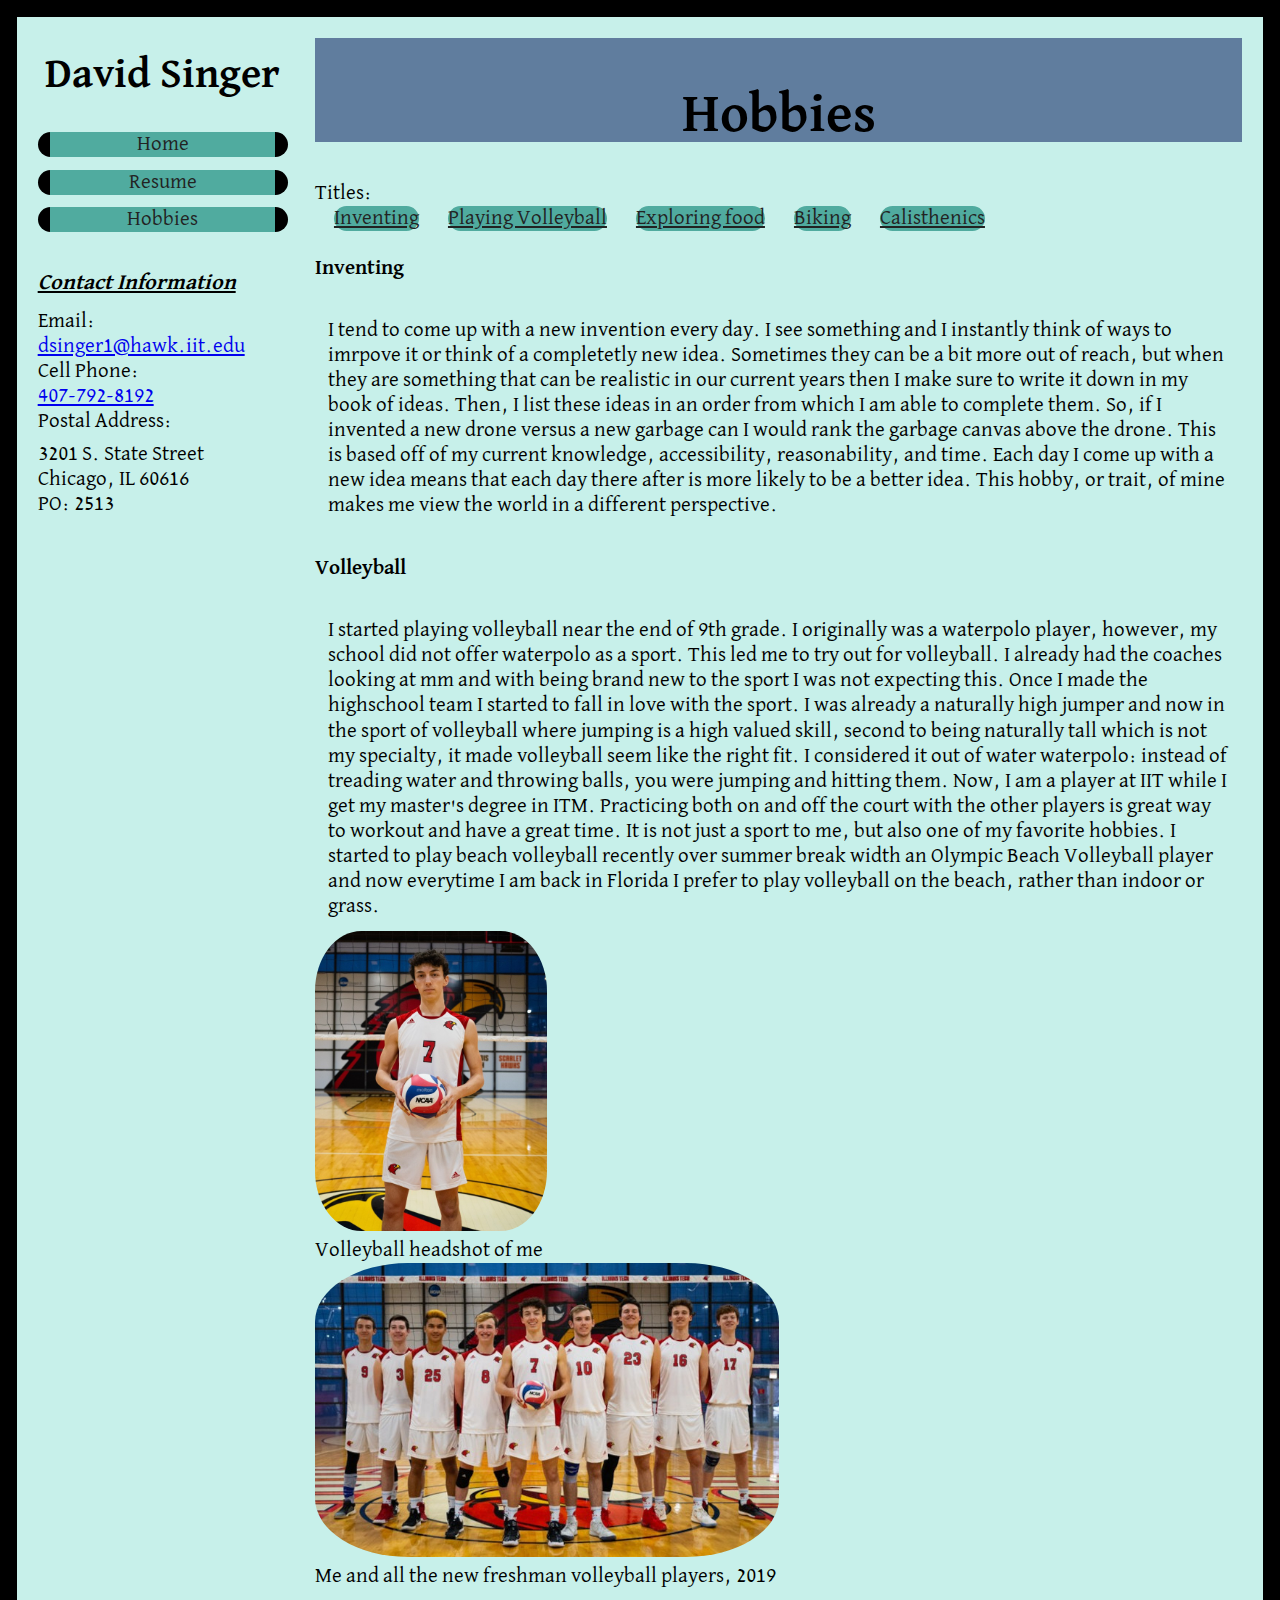
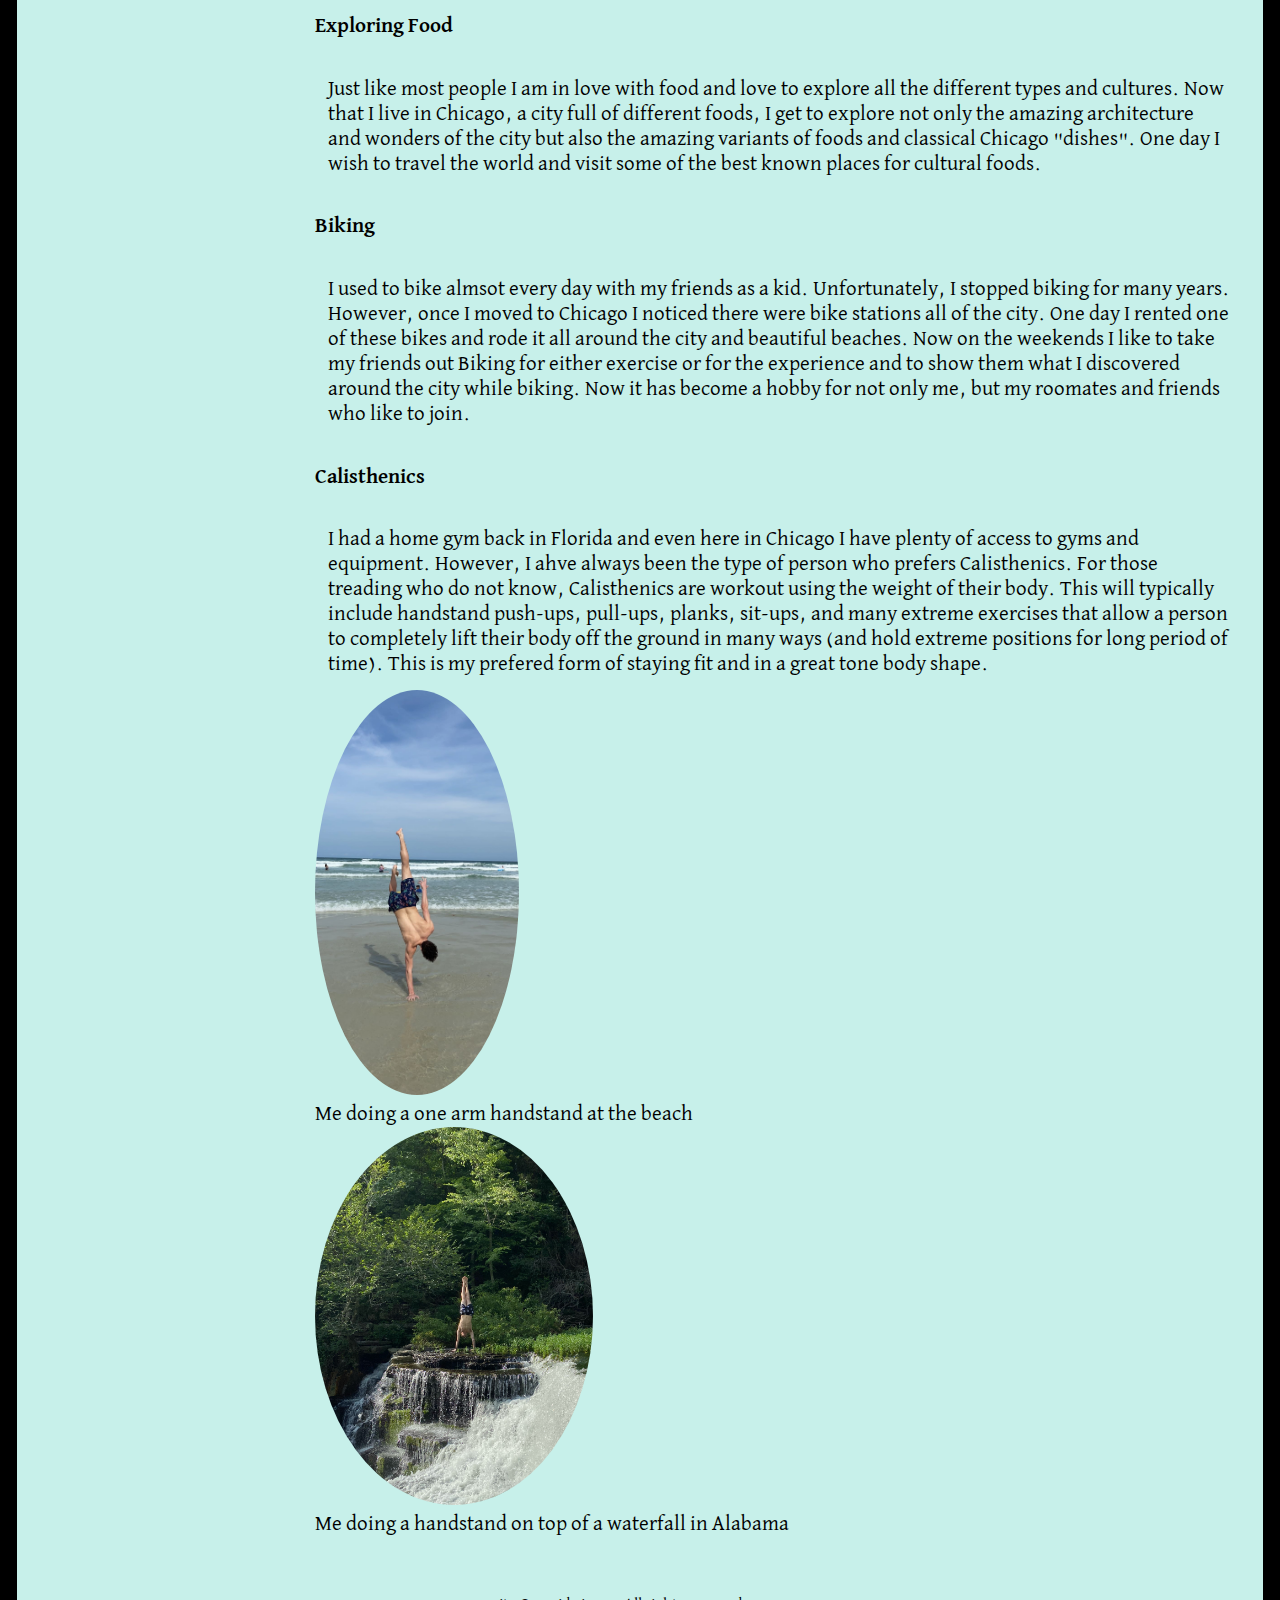
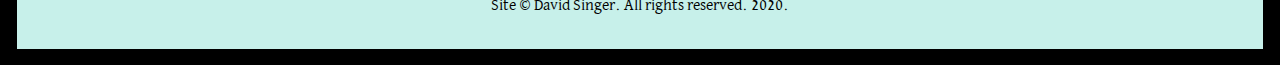
==== commit b9d977f3: "Make linters happy" ====
--- a/hobbies/index.html
+++ b/hobbies/index.html
@@ -95,8 +95,10 @@
               <figure class="vball">
                 <img id="headshot" src="../assets/img/volleyball_headshot_with_ball.JPG"
                   alt="Headshot of me in my volleyball uniform holding a ball" />
+                <figcaption> Volleyball headshot of me </figcaption>
                 <img id="freshman" src="../assets/img/volleyball_freshman_photo.JPG"
                   alt="Picture of all volleyball freshmen on the mens team, 2019" />
+                <figcaption> Me and all the new freshman volleyball players, 2019 </figcaption>
               </figure>
           </section>
 
@@ -143,8 +145,10 @@
               <figure class="calis">
                 <img id="one-arm" src="../assets/img/one_arm_handstand.JPG"
                   alt="picture of me doing a one arm handstand at the beach" />
+                <figcaption> Me doing a one arm handstand at the beach </figcaption>
                 <img id="waterfall" src="../assets/img/handstand_on_waterfall.jpg"
                   alt="Picture of me doing a handstand on top of a waterfall" />
+                <figcaption>Me doing a handstand on top of a waterfall in Alabama</figcaption>
               </figure>
           </section>
 
--- a/assets/css/screen.css
+++ b/assets/css/screen.css
@@ -39,7 +39,6 @@
   text-decoration: none;
   background: #50ab9f;
   color: #222;
-  padding-block: 0.595238095em;
 }
 
 nav li{
@@ -68,7 +67,7 @@
 }
 
 p{
-  padding-top/bottom: 1.19047619em; /* 25px / 21px = 1.19047619em */
+  padding-top: 1.19047619em; /* 25px / 21px = 1.19047619em */
   margin: 0.595238095em;
 }
 
@@ -96,7 +95,6 @@
   text-align: center;
   background: #50ab9f;
   color: #222;
-  padding-block: 0.5952809em;
   border-radius: 0.79365079333em;
 }
 .links a:hover{
@@ -148,7 +146,7 @@
     text-decoration: underline;
     margin-bottom: 0.595238095em;
   }
-  #address {g
+  #address {
     margin-top: 0.45em; /* purely off eye design */
     margin-bottom: 0.39em; /* purely off eye design */
   }
@@ -164,7 +162,6 @@
     text-align: center;
     background: #50ab9f;
     color: #222;
-    padding-block: 0.5952809em;
     border-radius: 0.79365079333em;
   }
   .links a:hover{
